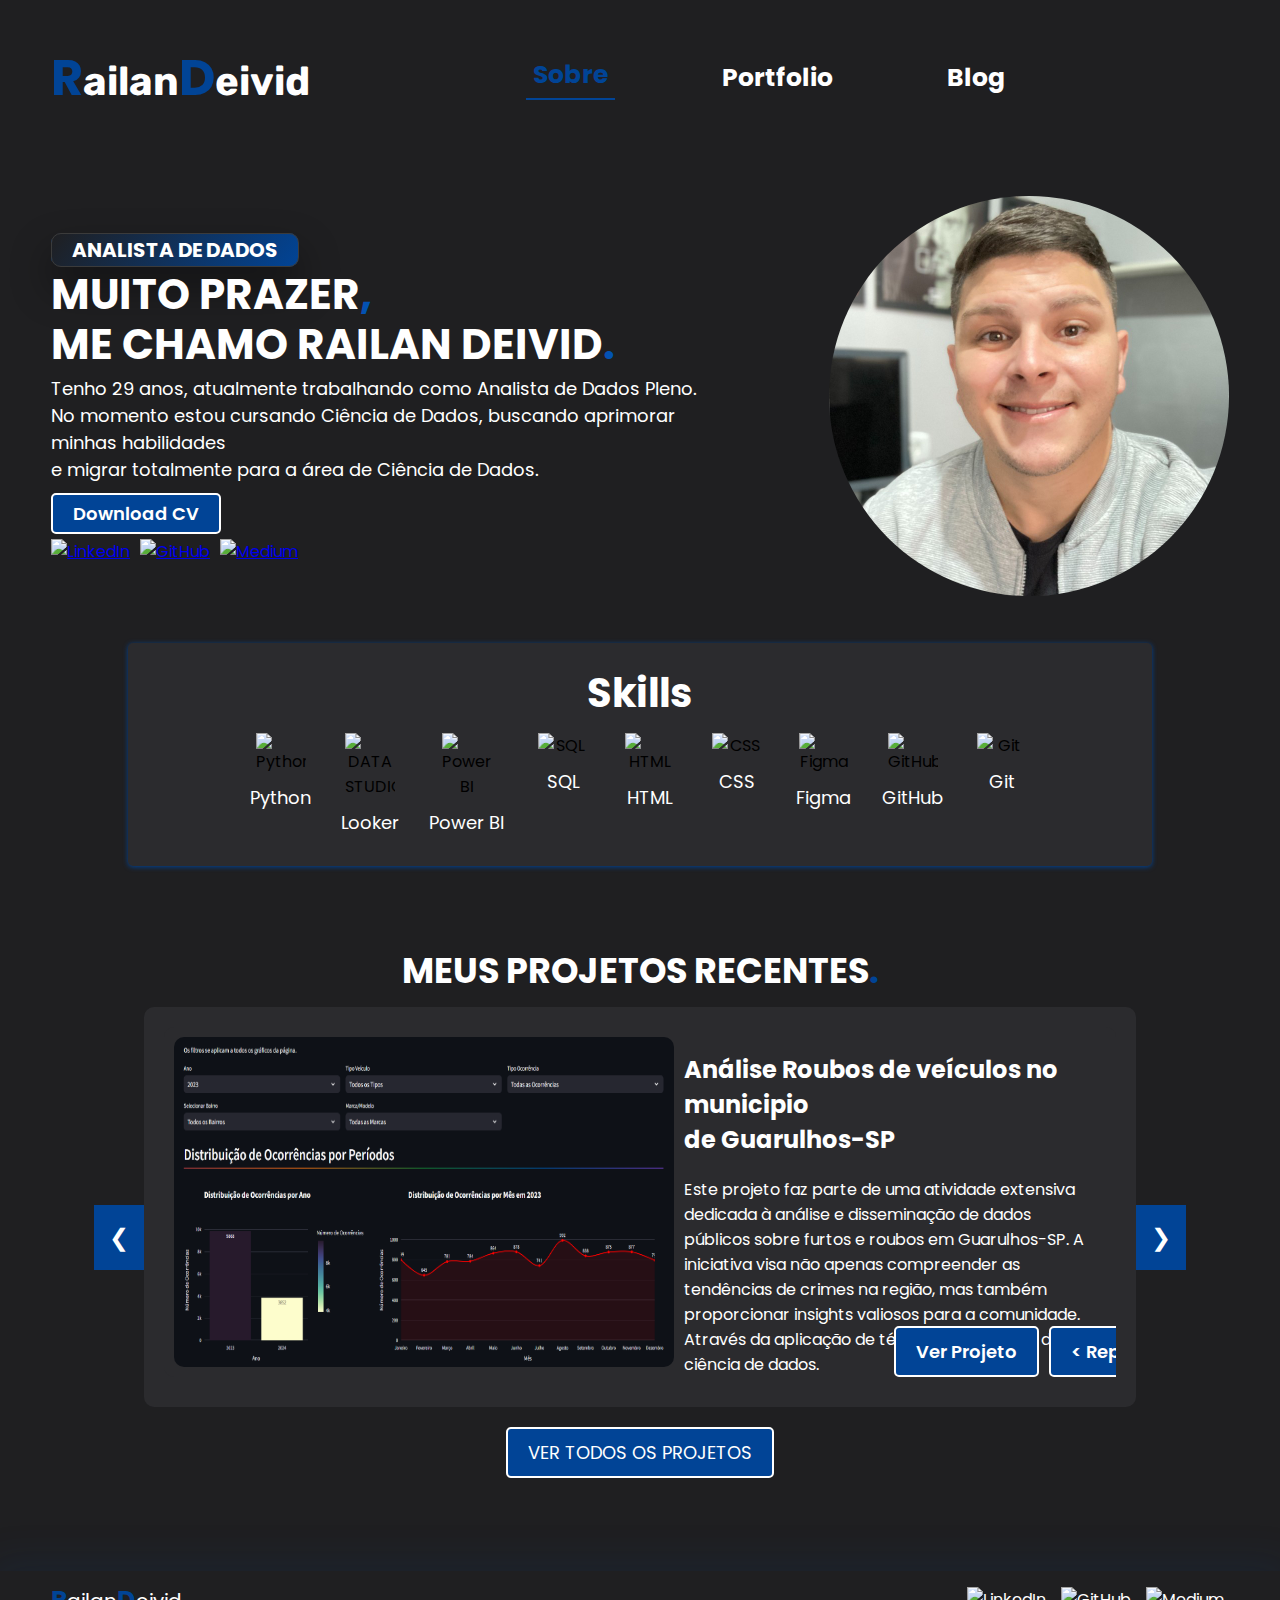
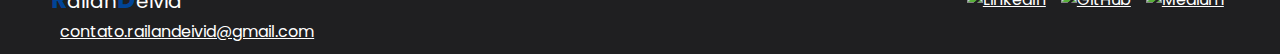
==== index.html @ 3b2e552e "Ajustes pag portfolio" ====
<!DOCTYPE html>
<html lang="pt-br">
<head>
    <meta charset="UTF-8">
    <meta name="viewport" content="width=device-width, initial-scale=1.0">
    <!-- GOOGLE FONTS -->
    <link rel="preconnect" href="https://fonts.googleapis.com">
    <link rel="preconnect" href="https://fonts.gstatic.com" crossorigin>
    <link href="https://fonts.googleapis.com/css2?family=Poppins:ital,wght@0,100;0,200;0,300;0,400;0,500;0,600;0,700;0,800;0,900;1,100;1,200;1,300;1,400;1,500;1,600;1,700;1,800;1,900&display=swap" rel="stylesheet">
    <link rel="preconnect" href="https://fonts.googleapis.com">
    <link rel="preconnect" href="https://fonts.gstatic.com" crossorigin>
    <link href="https://fonts.googleapis.com/css2?family=Poppins:ital,wght@0,100;0,200;0,300;0,400;0,500;0,600;0,700;0,800;0,900;1,100;1,200;1,300;1,400;1,500;1,600;1,700;1,800;1,900&family=Rubik:ital,wght@0,300..900;1,300..900&display=swap" rel="stylesheet">
    <!-- GOOGLE FONTS -->
    <title>Portfolio Railan deivid</title>
    <link rel="stylesheet" href="./css/style.css">
    <script src="js/menu.js" defer></script>
</head>
<body>  
    <header>
        <div class="interface">
            <!-- <div class="logo">
                <a href="#">
                    <img src="img/me.jpeg" alt="Logo me">
                </a>
            </div>logo -->
            <a href="#" class="logo" onclick="location.reload(); return false;"><span>R</span>ailan<span>D</span>eivid</a>
            <nav class="menu-desktop">
                <ul>
                    <li><a href="#" class="active">Sobre</a></li>
                    <li><a href="pages/portfolio.html">Portfolio</a></li>
                    <li><a href="#">Blog</a></li>
                </ul>
            </nav>
            <!-- <div class="btn-contato">
                <a href="#portfolio">
                    <button>Contato</button>
                </a>
            </div>btn-contato -->
            <div class="btn-abri-menu" id="btn-menu">
                <img src="https://img.icons8.com/?size=100&id=36389&format=png&color=014496" alt="">
            </div>
            <div class="menu-mobile" id="menu-mobile">
                <div class="btn-fechar">
                    <img src="https://img.icons8.com/?size=30&id=95771&format=png&color=014496" alt="">
                </div>
                <nav>
                    <ul>
                        <li><a href="#" class="active">Sobre</a></li>
                        <li><a href="pages/portfolio.html">Portfolio</a></li>
                        <li><a href="#">Blog</a></li>
                    </ul>
                </nav>
            </div><!-- menu-mobile -->
            <div class="overlay-menu" id="overlay-menu"></div>
        </div><!-- interface -->
    </header>
    <main>
        <section class="topo-do-site">
            <div class="interface">
                <div class="flex">
                    <div class="txt-topo-site">
                        <span class="cargo">Analista de dados</span>
                        <h1>MUITO PRAZER<span>,</span></h1>
                        <h1>ME CHAMO RAILAN DEIVID<span>.</span></h1>
                        <p>Tenho 29 anos, atualmente trabalhando como Analista de Dados Pleno.<br>
                            <!--  <a href="https://www.alifenino.com.br">Alife Nino</a> -->
                        No momento estou cursando Ciência de Dados, buscando aprimorar minhas habilidades <br>e migrar totalmente para a área de Ciência de Dados.</p>
                        <div class="btn">
                            <a href="docs/Railan Deivid - Curriculo.pdf" target="_blank" >
                                <button>
                                    Download CV 
                                </button>
                            </a>
                            <!-- <a href="mailto:contato.railandeivid@gmail.com" target="_blank">
                                <button>Contate.me agora</button>
                            </a> -->
                        </div><!-- btn -->
                        <div class="social-logos">
                            <a href="https://www.linkedin.com/in/railandeivid/" target="_blank">
                                <img src="https://img.icons8.com/?size=100&id=98960&format=png&color=ffffff" alt="LinkedIn">
                            </a>
                            <a href="https://github.com/RailanDeivid" target="_blank">
                                <img src="https://img.icons8.com/?size=100&id=62856&format=png&color=ffffff" alt="GitHub">
                            </a>
                            <a class="medium" href="https://medium.com/@railandeivid" target="_blank">
                                <img src="https://img.icons8.com/?size=100&id=kXpTR7n8QCEP&format=png&color=ffffff" alt="Medium">
                            </a>
                        </div><!-- social-logos -->
                    </div><!-- txt-topo-site -->
                    <div class="img-topo-site">
                        <img src="img/me.jpeg" alt="img.me">
                    </div><!--img-topo-site-->
                </div><!-- flex -->
            </div><!-- interface -->
        </section><!-- topo-do-site -->
        <section class="skills">
            <div class="interface">
                <h2>Skills</h2>
                <div class="txt-skills">
                        <div class="skill">
                            <img src="https://img.icons8.com/?size=100&id=13441&format=png&color=000000" alt="Python">
                            <p>Python</p>
                        </div>
                        <div class="skill">
                            <img src="https://img.icons8.com/?size=100&id=SruJhzn0nnLl&format=png&color=ffffff" alt="DATA STUDIO">
                            <p>Looker</p>
                        </div>
                        <div class="skill">
                            <img src="https://img.icons8.com/?size=100&id=Ny0t2MYrJ70p&format=png&color=000000" alt="Power BI">
                            <p>Power BI</p>
                        </div>
                        <div class="skill">
                            <img src="https://img.icons8.com/?size=100&id=QSjnrUKYMnxO&format=png&color=000000" alt="SQL">
                            <p>SQL</p>
                        </div>
                        <div class="skill">
                            <img src="https://img.icons8.com/?size=100&id=20909&format=png&color=000000" alt="HTML">
                            <p>HTML</p>
                        </div>
                        <div class="skill">
                            <img src="https://img.icons8.com/?size=100&id=21278&format=png&color=000000" alt="CSS">
                            <p>CSS</p>
                        </div>
                        <div class="skill">
                            <img src="https://img.icons8.com/?size=100&id=zfHRZ6i1Wg0U&format=png&color=000000" alt="Figma">
                            <p>Figma</p>
                        </div>
                        <div class="skill">
                            <img src="https://img.icons8.com/?size=100&id=CexFs1lac6J7&format=png&color=000000" alt="GitHub">
                            <p>GitHub</p>
                        </div>
                        <div class="skill">
                            <img src="https://img.icons8.com/?size=100&id=20906&format=png&color=000000" alt="Git">
                            <p>Git</p>
                        </div>
                    </div><!-- txt-skills -->
                </div><!-- skills-block -->
            </div><!-- interface -->
        </section><!-- skills -->
    <br>
    <!-- <section class="formulario" id="portfolio">
        <div class="interface">
            <h2 class="titulo">Contate-me<span>.</span></h2>
            <form action="config/enviar_email.php" method="post">
                <input type="text" name="nome" id="nome" placeholder="Seu nome completo:" required>
                <input type="text" name="email" id="email" placeholder="Seu e-mail:" required>
                <input type="text" name="celular" id="celular" placeholder="Seu celular:" required>
                <textarea name="mensagem" id="mensagem" placeholder="Sua mensagem" required></textarea>
                <div class="btn-enviar"><input type="submit" value="ENVIAR"></div>
            </form>
        </div>
    </section> -->
    <section class="portfolio-preview">
        <h2>MEUS PROJETOS RECENTES<span>.</span></h2>
        <div class="container-maior">
            <button class="nav-button left-nav" onclick="navigate(-1)">&#10094;</button>
            
            <div class="portfolio-container-wrapper">
                <div class="portfolio-container">
                    <div class="projetos">
                        <img src="img/img-projetos/projeto-roubos-carros.png" alt="Imagem do Projeto" class="projetos-imagem">
                        <div class="projetos-detalhes">
                            <p class="titulo"> Análise Roubos de veículos no municipio 
                                <br> de Guarulhos-SP
                            </p>
                            <p class="descicao">Este projeto faz parte de uma atividade extensiva dedicada à análise e disseminação de dados públicos sobre furtos e roubos em Guarulhos-SP. A iniciativa visa não apenas compreender as tendências de crimes na região, mas também proporcionar insights valiosos para a comunidade. Através da aplicação de técnicas avançadas de ciência de dados.
                            </p>
                            <div class="tech-logos">
                                <img src="img/img-logos/python.png" alt="Python">
                                <img src="img/img-logos/Streamlit.png" alt="Streamlit">
                            </div>
                            <div class="btn">
                                <a href="https://roubos-e-furtos-em-guarulhos.streamlit.app/" target="_blank" >
                                    <button>Ver Projeto</button>
                                </a>
                                <a href="https://github.com/RailanDeivid/Analise_roubos_e_furtos_veiculos_SP" target="_blank">
                                    <button>&lt; Repositório /&gt;</button>
                                </a>
                            </div><!-- btn -->
                        </div>
                    </div>
                    <!-- Adicionar outro -->
                    <div class="projetos">
                        <img src="img/img-projetos/MercadoLivre_Scraper_and_CarPricePredictor.png" alt="Imagem do Projeto" class="projetos-imagem">
                        <div class="projetos-detalhes">
                            <p class="titulo"> Scraping anuncios de veículos <br> do MercadoLivre e previsão de preço de vendas.
                    
                            </p>
                            <p class="descicao">Projeto de web scraping de anúncios de veículos no Mercado Livre e a previsão de valores de venda utilizando um modelo de machine learning. As etapas incluem a coleta de dados, transformação e limpeza dos dados, análise exploratória, modelagem e por fim, o deploy do modelo usando Streamlit.
                            <br><br>
                            </p>
                            <!-- <h3>Etapas do projeto:</h3>
                            <ul>
                                <li>Scrape dos dados</li>
                                <li>Tratamento e armazenamento em um banco de dados</li>
                                <li>EDA</li>
                                <li>Modelagem</li>
                                <li>Deploy Streamlit</li>
                            </ul> -->
                            <div class="tech-logos">
                                <img src="img/img-logos/python.png" alt="Python" >
                                <img src="img/img-logos/Streamlit.png" alt="Streamlit">
                                <img src="img/img-logos/sqlite.png" alt="sqlite" class="sqlite">
                            </div>
                            <div class="btn">
                                <a href="https://carprice-predicto.streamlit.app/" target="_blank" >
                                    <button>Ver Projeto</button>
                                </a>
                                <a href="https://github.com/RailanDeivid/MercadoLivre_Scraper_and_CarPricePredictor" target="_blank">
                                    <button>&lt; Repositório /&gt;</button>
                                </a>
                            </div><!-- btn -->
                        </div>
                    </div>
                </div> 
            </div>
    
            <button class="nav-button right-nav" onclick="navigate(1)">&#10095;</button>
        </div>
        <div class="btn-ver-todos">
            <a href="pages/portfolio.html">
                <button>VER TODOS OS PROJETOS</button>
            </a>
        </div>
    </section>

    <br>
    <br>
    </main>
    <footer>
        <div class="interface">
            <div class="line-footer">
                <div class="flex">
                    <div class="logo-footer">
                        <a href="#" class="logo-footer"><span>R</span>ailan<span>D</span>eivid</a>
                    </div>
                    <div class="social-logos">
                        <a href="https://www.linkedin.com/in/railandeivid/" target="_blank">
                            <img src="https://img.icons8.com/?size=100&id=98960&format=png&color=ffffff" alt="LinkedIn">
                        </a>
                        <a href="https://github.com/RailanDeivid" target="_blank">
                            <img src="https://img.icons8.com/?size=100&id=62856&format=png&color=ffffff" alt="GitHub">
                        </a>
                        <a class="medium" href="https://medium.com/@railandeivid" target="_blank">
                            <img src="https://img.icons8.com/?size=35&id=kXpTR7n8QCEP&format=png&color=ffffff" alt="Medium">
                        </a>
                    </div><!-- social-logos -->
            </div>

            <div class="line-footer">
                <p>
                    <img src="https://img.icons8.com/?size=30&id=86875&format=png&color=ffffff" alt="" >
                    <a href="mailto:contato.railandeivid@gmail.com" >contato.railandeivid@gmail.com</a>
                </p>
            </div><!-- line-footer -->
        </div><!-- interface -->
    </footer>
</body>
</html>
---- css/style.css ----
/* ESTILO GERAL */
*{
    margin: 0;
    padding: 0;
    box-sizing: border-box;
    font-family: "Poppins", sans-serif;

}

body{
    background-color:  #1f1f21;
    height: 100vh;  
   
}
 

.flex{
    display: flex;
    
}

/* ESTILO DO LOGO */

/* .logo img {
    width: 60px; 
    border-radius: 50%; 
    max-width: 400px;

} */

.interface .logo{
    color: #ffffff;
    font-size: 40px;
    font-weight: bold;
    text-decoration: none;
    font-family: "Rubik", sans-serif;
    transition: .3s;
}


.interface .logo span{
    color: #014496;
    font-size: 50px;
    font-weight: bold;
    transition: .3s;

}



/* ESTILO DO CABEÇALHO */

header{
    padding: 40px 4%;

}

header > .interface{
    display: flex;
    align-items: center;
    justify-content: space-between;
}

/* Estilo para o menu de navegação */
header .menu-desktop {
    display: flex;
    justify-content: center; 

}
header .menu-desktop a.active{
    color: #014496; /* Cor do texto quando o link está ativo */
    font-size: 25px; /* Tamanho da fonte */
    border-bottom: 2px solid #014496; /* Adiciona um traço abaixo do link ativo */
    padding-bottom: 4px; /* Espaço entre o texto e o traço */
    text-decoration: none; /* Remove o sublinhado padrão dos links */

}

header .menu-desktop > ul {
    list-style: none; 
    padding: 0;
    margin: 0;
    display: flex; 
}

header .menu-desktop > ul > li {
    margin: 0 50px; 
    position: relative; 
}

/* Estilo para links de navegação */
header .menu-desktop a {
    color: #ffffff;
    display: flex;
    align-items: center;
    justify-content: center;
    padding: 0 7px;
    text-decoration: none;
    position: relative;
    height: 100%;
    font-weight: bold;
    transition: .3s;
    font-size: 25px;
}

/* Estilo para links de navegação ao passar o mouse */
header .menu-desktop > ul > li:hover > a {
    color: #014496;
    text-decoration: none;
    transform: scale(1.2);
    font-size: 25px;
    
}

/* Estilo para a linha de destaque dos links de navegação ao passar o mouse */
header .menu-desktop > ul > li:hover > a::before {
    content: '';
    display: block;
    height: 2px;
    background: #0352b3;
    position: absolute;
    left: 0;
    bottom: 0;
    width: 100%;
    visibility: visible;
    scale: 1 1;
    font-size: 25px;
    
}

/* ESTILO MENU MOBILE */

.menu-mobile{
    background-color: #1f1f21;
    height: 100vh;
    position: fixed;
    top: 0;
    right: 0;
    z-index: 99999999;
    width: 0%;
    overflow: hidden;
    transition: .5s;
    
}

.menu-mobile.abrir-menu{
    width: 60%;
    
}

.menu-mobile.abrir-menu  ~ .overlay-menu{
    display: block;
    
}

.menu-mobile nav ul{
    text-align: right;
    list-style-type: none;
    
}

.menu-mobile nav li a{
    color: #014496;
    font-size: 30px;
    font-weight: 300;
    padding: 20px 10%;
    text-decoration: none;
    display: block;
    transition: .3s;
    
}

.menu-mobile nav li a:hover{
    color: #014496;
    text-decoration: none;
    transform: scale(1.1);
}

.menu-mobile .btn-fechar img{
    margin: 20px;
}

.btn-abri-menu img{
    width: 0%;
}

.overlay-menu{
    background-color: #000000df;
    width: 100%;
    height: 100%;
    position: fixed;
    top: 0;
    left: 0;
    z-index: 88888;
    display: none;
}



/* ESTILO DO BOTÃO DE CONTATO */

/* header .btn-contato button{
    padding: 10px 40px;
    font-size: 18px;
    font-weight: 700px;
    background-color: #014496;
    color: #ffffff;
    border: 0;
    border-radius: 5px;
    cursor: pointer;
    transition: .3s;
}


header .btn-contato button:hover{
    box-shadow: 0px 0px 8px #014496;
    transform: scale(1.1);
}

section.formulario{
    padding: 70px 4%;

}

section.formulario h2 {
    color: #ffffff;
    font-size: 30px;
    justify-content: center; 
    display: flex;
}

section.formulario span{
    color: #014496;
}

form{
    max-width: 500px;
    margin: 0 auto;
    display: flex;
    justify-content: center;
    flex-direction: column;
    gap: 10px;
}

form input, form textarea{
    width: 100%;
    background-color: #242424;
    border: 0;
    outline: 0;
    padding: 20px 15px;
    border-radius: 15px;
    color: #ffffff;
    font-size: 18px;
}

form textarea{
    resize: none;
    max-height: 400px;
}

form .btn-enviar{
    margin-top: 20px;
    text-align: center;
}

form .btn-enviar input{
    width: 120px;
    background-color: #014496;
    color: #ffffff;
    font-weight: 700;
    cursor: pointer;
    transition: .2s;
}

form .btn-enviar input:hover{
    box-shadow: 0px 0px 8px #014496;
    transform: scale(1.1);
} */


/* ESTILO TOPO SITE */

section.topo-do-site{
    padding: 40px 4%;
}

section.topo-do-site .flex{
    align-items: center;
    justify-content: center;
    gap: 90px;
}

.topo-do-site .txt-topo-site .cargo{
    padding: 2px 20px;
    background: linear-gradient(130.08deg, #1f1f21 0%, #014496 100%);
    box-shadow: 0px 20px 40px #00000070;
    border: 1px solid #3b3b3b;
    border-radius: 10px;
    color: #ffffff;
    font-weight: bold;
    text-transform: uppercase;
    font-size: 20px;
}

.topo-do-site h1{
    color: #ffffff;
    font-size: 42px;
    line-height: 40px;
    margin: 10px 0;
}

.topo-do-site .txt-topo-site h1 span{
    color: #0352b3;
    
}

.topo-do-site .txt-topo-site p{
    color: #ffffff;
    margin: 10px 0;
    font-size: 18px;
}
.topo-do-site .img-topo-site img {
    position: relative;
    animation: flutuar-img 2s ease-in-out infinite alternate;
    border-radius: 50%; /* Deixa a imagem circular */
    max-width: 400px;
    height: auto;
}

@keyframes flutuar-img{
    0%{
        top: 0;
    }
    100%{
        top: 30px;
    }
}

section .btn button{
    display: inline-block;
    padding: 5px 20px;
    font-size: 18px;
    font-weight: 600;
    background-color: #014496;
    color: #ffffff;
    border: 2px solid #ffffff;
    border-radius: 5px;
    cursor: pointer;
    transition: .3s;


}

section .btn {
    display: flex;
    gap: 15px; 
}

/* section.topo-do-site .txt-topo-site .btn img{
    align-items: center;
    padding: 0 2px;
} */


/* section.topo-do-site .txt-topo-site .btn button:hover{
    box-shadow: 0px 0px 8px #014496;
    transform: scale(1.1);
} */


section button:hover{
    transform: translateY(-5px);
    color: #ffffff;
    background-color: #014496;
    border: 2px solid #ffffff;

}

.topo-do-site .txt-topo-site p a{
    color: #0352b3;
    font-weight: bold;
    text-decoration: none;
    font-size: 18px;
}


.social-logos {
    margin-top: 20px;
    display: flex;
    gap: 10px; 
    justify-content: left; 

}

section.topo-do-site .txt-topo-site .social-logos img {
    width: 50px; 
    height: auto;
    cursor: pointer;

}

.social-logos img:hover{
    transform: scale(1.3);
    transition: .5s;
}



/* ESTILO SKILLS */

.skills h2 {
    display: flex;
    justify-content: center;
    color: #ffffff;
    font-size: 40px;
    margin-bottom: 5px; 
}

section.skills .txt-skills {
    display: flex;
    justify-content: center; 
    width: 100%; 
    max-width: 800px; 
    gap: 10px;
}

section.skills .txt-skills .skill {
    display: flex;
    flex-direction: column;
    align-items: center; 
    border-radius: 5px;
    padding: 5px;
    width: 150px; 
    text-align: center;
}

section.skills .txt-skills .skill img {
    width: 50px; 
    height: auto;
    margin-bottom: 5px; 
    background-color: transparent;
}



section.skills .txt-skills .skill img:hover{
    transform: scale(1.3);
    transition: .3s;
}

section.skills {
    align-items: center;
    display: flex;
    flex-wrap: wrap;
    justify-content: center; 
    background-color: #2b2b2e; 
    border-radius: 5px;
    padding: 20px;
    width: 80%; 
    max-width: 1300px;
    box-shadow: 0 1px 5px #014496; 
    margin: 0 auto; 
}

section.skills .txt-skills .skill p {
    font-size: 18px; 
    color: #ffffff; 
    margin: 5px; 
    padding: 0; 
    white-space: nowrap; 
}

section.skills .txt-skills .skill:hover p {
    color: #0352b3; 
    transition: .3s;
}

/* ESTILO PAGINA PORTFOLIO */

section.portfolio h2 {
    color: #ffffff;
    font-size: 50px;
    margin: 50px;
    justify-content: center; 
    display: flex;
}

section.portfolio span{
    color: #014496;
}

section.portfolio .titulo {
    color: #ffffff;
    font-size: 30px;
    margin: 1px;
    padding: 10px;
    justify-content: left; 
    font-weight: bold;
}

section.portfolio .descicao {
    margin: 5px 0;
    padding: 10px;
    color: #ffffff;
    font-size: 20px;
}


section.portfolio .portfolio-container {
    display: flex;
    flex-wrap: wrap;
    justify-content: center;
    
}

section.portfolio .projetos {
    background-color: #2b2b2e;
    display: flex;
    margin-bottom: 10px;
    padding: 10px ;
    max-width: 1300px;
}

section.portfolio .projetos-imagem {
    max-width: 500px; 
}

section.portfolio .projetos {
    background-color: #2b2b2e;
    display: flex;
    margin-bottom: 10px;
    padding: 10px;
    max-width: 1300px;
    position: relative;
    margin: 20px; 
}
section.portfolio .tech-logos {
    display: flex;
    position: absolute; 
    top: 20px; 
    right: 10px; 
    align-items: center;
    padding: 0;
}


section.portfolio .btn {
    display: flex;
    justify-content: center;
    gap: 30px;
}

/* Ajustes projeto 02 */

section.portfolio .tech-logos img {
    height: 50px;
    margin-right: 10px;

}
section.portfolio .projetos-imagem-02 {
    width: 500px;
    height: 520px;
}

section.portfolio .projetos .projetos-detalhes h3 {
    color: #ffffff;
    padding: 10px;
    font-size: 25px;
    margin-bottom: 5px; 
}

/* section.portfolio .projetos .projetos-detalhes ul {
     color: #ffffff;
    font-size: 25px;
    margin-top: 0; 
    margin-left: 50px;
    margin-bottom: 70px;
} */

/* section.portfolio .descicao-02 {
    margin: 5px 0;
    padding: 10px;
    color: #ffffff;
    font-size: 20px;
    margin-bottom: 175px;
} */
section.portfolio .btn {
    display: flex;
    justify-content: center;
    gap: 30px;
    margin-top: 0px;
}


/* ESTILO PAGINA SOBRE - PORTFOLIO PREVIEW */

section.portfolio-preview h2 {
    color: #ffffff;
    font-size: 35px;
    margin: 10px;
    justify-content: center; 
    display: flex;
}

section.portfolio-preview span{
    color: #014496;
}


section.portfolio-preview {
    display: flex;
    flex-direction: column;
    align-items: center; /* Alinha horizontalmente ao centro */
    justify-content: center; /* Alinha verticalmente ao centro */
    height: 70vh; /* Altura total da viewport para centralizar verticalmente */
    padding: 20px; /* Adiciona algum espaçamento ao redor do conteúdo */
    box-sizing: border-box; /* Inclui o padding na largura total */

}

section.portfolio-preview .container-maior {
    display: flex;
    align-items: center;
    justify-content: center;
    width: 80%; /* Ajuste a largura conforme necessário */
    max-width: 1200px; /* Limite máximo para a largura */
    position: relative;
    padding: 20px; /* Espaço interno da caixa maior */
    background-color: #2b2b2e; /* Cor de fundo para a caixa maior */
    border-radius: 10px; /* Bordas arredondadas para a caixa maior (opcional) */
}

section.portfolio-preview .portfolio-container-wrapper {
    overflow: hidden; /* Esconde os projetos que estão fora da visualização */
    width: 100%; /* Ajusta a largura para ocupar todo o espaço disponível */
    position: relative;
}

section.portfolio-preview .nav-button {
    background-color: #014496;
    color: white;
    border: none;
    padding: 15px;
    cursor: pointer;
    position: absolute;
    top: 50%;
    transform: translateY(1,1);
    z-index: 1;
    font-size: 24px;
    transition: .2s;

}

section.portfolio-preview .left-nav {
    left: -50px; 
    top: 22vh; 
}

section.portfolio-preview .right-nav {
    right: -50px;
    top: 22vh; 
}

section.portfolio-preview .nav-button:hover {
    background-color: #013369;
}


section.portfolio-preview .projetos {
    background-color: #2b2b2e;
    display: flex;
    margin-bottom: 10px;
    padding: 10px;
    max-width: 100%;
    border-radius: 10px; /* Bordas arredondadas para os projetos */
    position: relative;
    height: 350px;
}

section.portfolio-preview .projetos-imagem {
    max-width: 500px; /* Ajusta a largura máxima da imagem */
    width: 100%; /* Faz a imagem ocupar a largura disponível do container */
    height: auto; /* Mantém a proporção da imagem */
    border-radius: 10px; /* Bordas arredondadas para a imagem */
}

section.portfolio-preview .projetos-detalhes {
    display: flex;
    flex-direction: column;
    justify-content: space-between; /* Espaça os elementos verticalmente */
    padding: 10px;
    flex: 1; /* Faz o container de detalhes ocupar o restante do espaço */
}

section.portfolio-preview .titulo {
    color: #ffffff;
    font-size: 24px;
    margin: 0;
    padding: 5px 0;
    font-weight: bold;
}

section.portfolio-preview .descicao {
    margin: 10px 0;
    padding: 5px 0;
    color: #ffffff;
    font-size: 16px;
}

section.portfolio-preview .tech-logos {
    display: flex;
    flex-wrap: wrap; /* Permite que os logos se movam para a linha seguinte, se necessário */
    gap: 10px; /* Espaço entre os logos */
    margin-top: 10px;
}

section.portfolio-preview .tech-logos img {
    height: 40px; /* Ajusta a altura dos logos */
    width: auto; /* Mantém a proporção dos logos */
    margin-right: 10px;
}

section.portfolio-preview .btn {
    display: flex;
    justify-content: center; /* Centraliza horizontalmente */
    gap: 10px; /* Espaço entre os botões */
    position: absolute; /* Faz com que o bloco de botões fique posicionado em relação ao container pai */
    bottom: 0; /* Fixa o bloco de botões ao final do container */
    width: 80%; /* Faz com que o bloco de botões ocupe toda a largura do container */
    margin: 0; /* Remove qualquer margem extra */

}



section.portfolio-preview .btn button {
    background-color: #014496;
    color: white;
    border: none;
    padding: 10px 20px;
    cursor: pointer;
    border-radius: 5px; 
    border: 2px solid #ffffff;
    
}


section.portfolio-preview .btn button:hover {
    background-color: #013369;

}


/* Estilo do botão "Ver Todos os Projetos" */
.portfolio-preview .btn-ver-todos {
    margin-top: 20px; /* Espaço acima do botão */
    text-align: center; /* Centraliza o botão horizontalmente */

}

.portfolio-preview .btn-ver-todos button {
    background-color: #014496; /* Cor de fundo do botão */
    color: white; /* Cor do texto do botão */
    border: none;
    padding: 10px 20px; /* Espaço interno do botão */
    cursor: pointer;
    border-radius: 5px; /* Bordas arredondadas do botão */
    font-size: 18px; /* Tamanho do texto do botão */
    transition: 0.3s; /* Transição suave para a cor de fundo */
    transform: translateY(1,1);
    border: 2px solid #ffffff;
    
}

.portfolio-preview .btn-ver-todos button:hover {
    background-color: #013369; /* Cor de fundo do botão ao passar o mouse */
    border: 2px solid #ffffff;
}



/* ESTILO RODAPÉ */

.interface .logo-footer{
    color: #ffffff;
    font-size: 20px;
    text-decoration: none;
}


.interface .logo-footer span{
    color: #014496;
    font-size: 25px;
    font-weight: bold;

}

.social-logos {
    margin-top: 5px;
}

.social-logos img {
    width: 35px;
    height: auto;
    cursor: pointer;
}

footer{
    padding: 10px 4%;
    box-shadow: 0 0 40px 10px #0144961d;
}

footer .flex{
    justify-content: space-between;
}


.line-footer a {
    margin-top: 0;
    font-size: 16px;
    color: #ffffff;
}

.line-footer  img {
    vertical-align: middle;
    margin-right: 5px;
}



/* Estilos gerais para dispositivos maiores (desktop) */
@media screen and (max-width: 1020px) {

    body.no-overflow{
        overflow: hidden;
    }

    /* Header */
    header .interface {
        flex-direction: column;
        align-items: center;
    }

    header .menu-desktop {
        flex-direction: column;
        text-align: center;
        z-index: 99999999;
        width: 0%;
        overflow: hidden;
        display: none;
    }

    header .menu-desktop a {
        font-size: 20px;
    }

    header .btn-contato button {
        padding: 10px 20px;
        font-size: 16px;
        margin: 20px;
        display: none;
    }

    /* MENU MOBILE */

    .btn-abri-menu {
        top: 60px; /* Distância do topo da tela */
        right: 10px; /* Distância da borda direita da tela */
    }
    
    .btn-abri-menu img {
        width: 40px; /* Tamanho do ícone */
        height: 40px;
    }

    /* Topo do Site */
    section.topo-do-site .flex {
        flex-direction: column-reverse;
        gap: 50px;
    }

    .topo-do-site h1 {
        font-size: 32px;
    }

    .topo-do-site .txt-topo-site .cargo{
        font-size: 18px;

    }

    .topo-do-site .img-topo-site img {
        max-width: 300px;
        margin: 10px;

    }

    /* Skills */
    section.skills .txt-skills {
        flex-wrap: wrap;
    }

    section.skills .txt-skills .skill {
        width: 80px;
        margin: 0 auto 5px auto;
    }

    section.skills .txt-skills .skill p {
        font-size: 14px;
    }

    /* Portfolio */
    section.portfolio .portfolio-container {
        flex-direction: column;
        align-items: center;
    }

    section.portfolio .projetos {
        flex-direction: column;
        align-items: center;
        max-width: 90%;
    }

    section.portfolio .projetos-imagem {
        max-width: 100%;
    }

    section.portfolio h2 {
        color: #ffffff;
        font-size: 30px;
        margin: 40px;
        justify-content: center; 
        display: flex;
    }
    
    section.portfolio span{
        color: #014496;
    }

    section.portfolio .btn{
        display: flex;
        justify-content: center;
        gap: 5px;
    }

    section.portfolio .btn button {
        font-size: 16px; 
    }
    

    section.portfolio .tech-logos {
        position: absolute; 
        opacity: 50%;

    }

    /* FORMULARIO */

    form{
        max-width: 400px;
        margin: 0 auto;
        display: flex;
        justify-content: center;
        flex-direction: column;
        gap: 10px;
    }
    
    form .btn-enviar input{
        width: 100px;
        background-color: #014496;
        color: #ffffff;
        font-weight: 700;
    }

    /* RODAPÉ */

    .interface .logo-footer{
        color: #ffffff;
        font-size: 15px;
        text-decoration: none;
    }
    
    
    .interface .logo-footer span{
        color: #014496;
        font-size: 18px;
        font-weight: bold;
    
    }
    
    .social-logos {
        margin-top: 5px;
    }
    
    .social-logos img {
        width: 20px;
        height: auto;
        cursor: pointer;
    }
    

    .line-footer a {
        margin-top: 0;
        font-size: 10px;
        color: #ffffff;
    }
    
    .line-footer  img {
        vertical-align: middle;
        margin-right: 2px;
        width: 20px;
    }
    
    /* PORTFOLIO PREVIEW */
    section.portfolio-preview{
        display: none;
    }

}
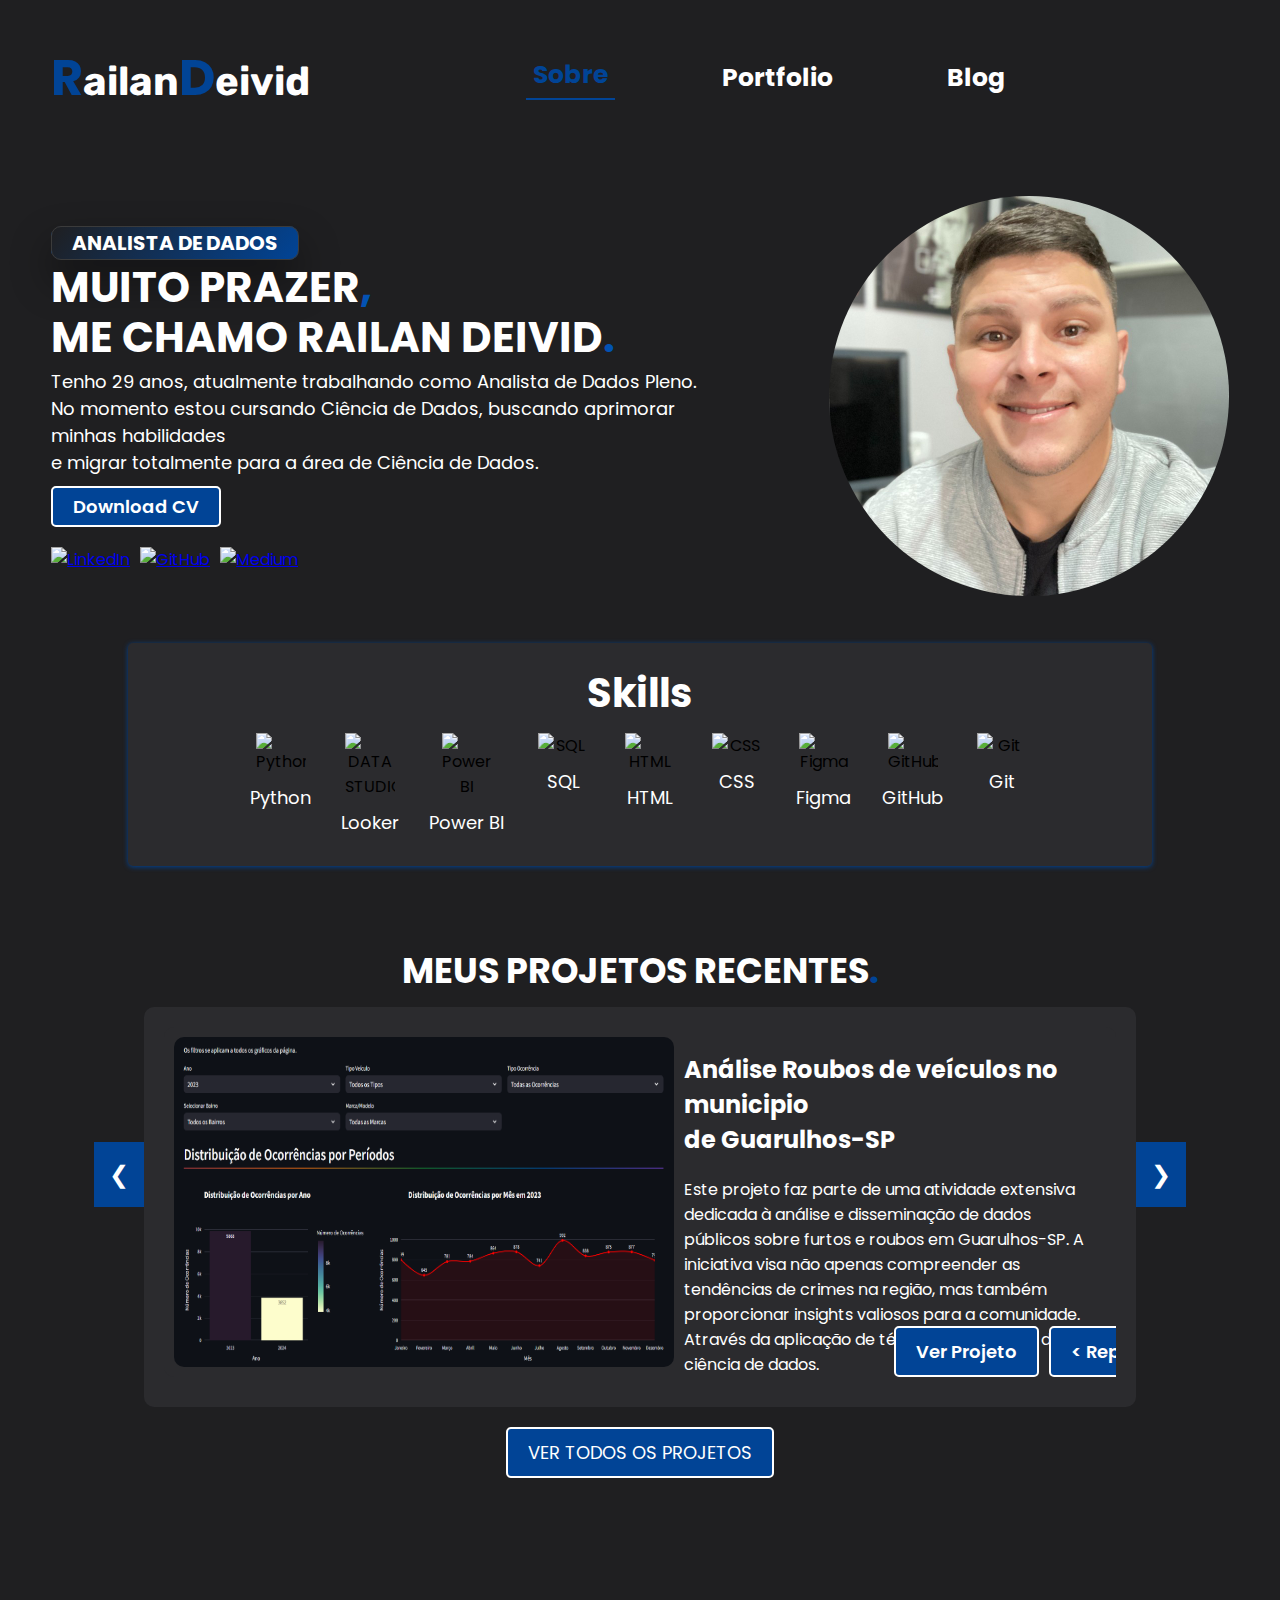
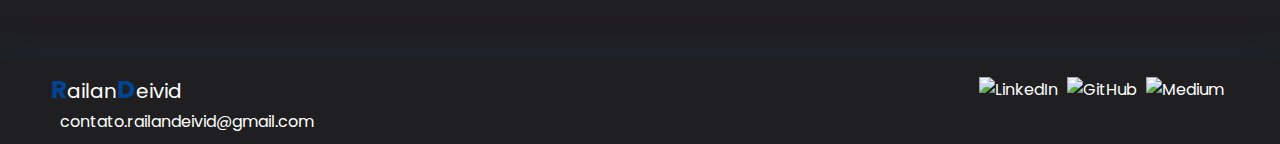
==== commit 01dd1339: "update" ====
--- a/index.html
+++ b/index.html
@@ -11,7 +11,7 @@
     <link rel="preconnect" href="https://fonts.gstatic.com" crossorigin>
     <link href="https://fonts.googleapis.com/css2?family=Poppins:ital,wght@0,100;0,200;0,300;0,400;0,500;0,600;0,700;0,800;0,900;1,100;1,200;1,300;1,400;1,500;1,600;1,700;1,800;1,900&family=Rubik:ital,wght@0,300..900;1,300..900&display=swap" rel="stylesheet">
     <!-- GOOGLE FONTS -->
-    <title>Portfolio Railan deivid</title>
+    <title>Portfolio Railan Deivid</title>
     <link rel="stylesheet" href="./css/style.css">
     <script src="js/menu.js" defer></script>
 </head>
@@ -28,7 +28,7 @@
                 <ul>
                     <li><a href="#" class="active">Sobre</a></li>
                     <li><a href="pages/portfolio.html">Portfolio</a></li>
-                    <li><a href="#">Blog</a></li>
+                    <li><a href="pages/blog.html">Blog</a></li>
                 </ul>
             </nav>
             <!-- <div class="btn-contato">
@@ -47,10 +47,10 @@
                     <ul>
                         <li><a href="#" class="active">Sobre</a></li>
                         <li><a href="pages/portfolio.html">Portfolio</a></li>
-                        <li><a href="#">Blog</a></li>
+                        <li><a href="pages/blog.html">Blog</a></li>
                     </ul>
                 </nav>
-            </div><!-- menu-mobile -->
+            </div>
             <div class="overlay-menu" id="overlay-menu"></div>
         </div><!-- interface -->
     </header>
@@ -183,7 +183,7 @@
                     <div class="projetos">
                         <img src="img/img-projetos/MercadoLivre_Scraper_and_CarPricePredictor.png" alt="Imagem do Projeto" class="projetos-imagem">
                         <div class="projetos-detalhes">
-                            <p class="titulo"> Scraping anuncios de veículos <br> do MercadoLivre e previsão de preço de vendas.
+                            <p class="titulo"> Scraping anúncios de veículos <br> do MercadoLivre e previsão de preço de vendas.
                     
                             </p>
                             <p class="descicao">Projeto de web scraping de anúncios de veículos no Mercado Livre e a previsão de valores de venda utilizando um modelo de machine learning. As etapas incluem a coleta de dados, transformação e limpeza dos dados, análise exploratória, modelagem e por fim, o deploy do modelo usando Streamlit.
--- a/css/style.css
+++ b/css/style.css
@@ -376,7 +376,7 @@
 
 }
 
-.topo-do-site .txt-topo-site p a{
+section.topo-do-site .txt-topo-site p a{
     color: #0352b3;
     font-weight: bold;
     text-decoration: none;
@@ -384,7 +384,7 @@
 }
 
 
-.social-logos {
+section.topo-do-site .social-logos {
     margin-top: 20px;
     display: flex;
     gap: 10px; 
@@ -401,7 +401,7 @@
 
 .social-logos img:hover{
     transform: scale(1.3);
-    transition: .5s;
+    transition: .5s; transition: .5s;
 }
 
 
@@ -477,6 +477,8 @@
 
 /* ESTILO PAGINA PORTFOLIO */
 
+
+
 section.portfolio h2 {
     color: #ffffff;
     font-size: 50px;
@@ -590,6 +592,9 @@
     gap: 30px;
     margin-top: 0px;
 }
+
+
+
 
 
 /* ESTILO PAGINA SOBRE - PORTFOLIO PREVIEW */
@@ -653,12 +658,12 @@
 
 section.portfolio-preview .left-nav {
     left: -50px; 
-    top: 22vh; 
+    top: 15vh; 
 }
 
 section.portfolio-preview .right-nav {
     right: -50px;
-    top: 22vh; 
+    top: 15vh; 
 }
 
 section.portfolio-preview .nav-button:hover {
@@ -709,8 +714,8 @@
 
 section.portfolio-preview .tech-logos {
     display: flex;
-    flex-wrap: wrap; /* Permite que os logos se movam para a linha seguinte, se necessário */
-    gap: 10px; /* Espaço entre os logos */
+    flex-wrap: wrap; 
+    gap: 10px; 
     margin-top: 10px;
 }
 
@@ -807,6 +812,7 @@
 
 footer{
     padding: 10px 4%;
+    margin-top: 10vh;
     box-shadow: 0 0 40px 10px #0144961d;
 }
 
@@ -819,11 +825,66 @@
     margin-top: 0;
     font-size: 16px;
     color: #ffffff;
+    text-decoration: none;
 }
 
 .line-footer  img {
     vertical-align: middle;
     margin-right: 5px;
+
+}
+
+/* ESTILO PAGINA BLOG */
+section.posts h2 {
+    color: #ffffff;
+    font-size: 50px;
+    margin: 50px;
+    justify-content: center; 
+    display: flex;
+}
+section.posts span{
+    color: #014496;
+}
+section .container {
+    background-color: #2b2b2e;
+    padding: 80px;
+    max-width: 1300px;
+    width: 1300px; 
+    height: 500px; 
+    margin: auto; 
+    display: flex;
+    justify-content: center;
+    border-radius: 10px;
+    margin-bottom: 50px;
+}
+section .post {
+    width: 60%; /* Ajuste o tamanho conforme necessário */
+    display: flex;
+    flex-direction: column;
+    align-items: flex-start;
+    margin-right: 20px;
+    
+}
+section .post h1{
+    color: #ffffff;
+}
+section .image {
+    width: 50%; 
+}
+
+section .image img {
+    max-width: 100%;
+    border-radius: 50px 10px;
+    margin: 20px;
+    margin-bottom: 10px;
+
+}
+
+
+section .descrição {
+    margin-top: 20px;
+    color: #ffffff;
+    margin-bottom: 20px;
 }
 
 
@@ -834,44 +895,34 @@
     body.no-overflow{
         overflow: hidden;
     }
-
     /* Header */
     header .interface {
         flex-direction: column;
         align-items: center;
     }
-
     header .menu-desktop {
         flex-direction: column;
-        text-align: center;
+        align-items: center;
         z-index: 99999999;
-        width: 0%;
-        overflow: hidden;
-        display: none;
-    }
-
+        width: 100%;
+        display: flex;
+    }
     header .menu-desktop a {
-        font-size: 20px;
-    }
-
-    header .btn-contato button {
-        padding: 10px 20px;
-        font-size: 16px;
-        margin: 20px;
-        display: none;
-    }
-
-    /* MENU MOBILE */
-
-    .btn-abri-menu {
-        top: 60px; /* Distância do topo da tela */
-        right: 10px; /* Distância da borda direita da tela */
-    }
-    
-    .btn-abri-menu img {
-        width: 40px; /* Tamanho do ícone */
-        height: 40px;
-    }
+        font-size: 15px;
+    }
+    header .menu-desktop a.active{
+        color: #014496; /* Cor do texto quando o link está ativo */
+        font-size: 15px; /* Tamanho da fonte */
+        border-bottom: 2px solid #014496; /* Adiciona um traço abaixo do link ativo */
+        padding-bottom: 4px; /* Espaço entre o texto e o traço */
+        text-decoration: none; /* Remove o sublinhado padrão dos links */
+    
+    }
+    header .menu-desktop > ul > li {
+        margin: 0 25px; 
+        position: relative; 
+    }
+
 
     /* Topo do Site */
     section.topo-do-site .flex {
@@ -880,21 +931,45 @@
     }
 
     .topo-do-site h1 {
-        font-size: 32px;
+        font-size: 30px;
+        margin: 10px;
     }
 
     .topo-do-site .txt-topo-site .cargo{
         font-size: 18px;
-
+        margin: 10px;
+    }
+    .topo-do-site .txt-topo-site p{
+        font-size: 15px;
+        margin: 10px;
     }
 
     .topo-do-site .img-topo-site img {
         max-width: 300px;
         margin: 10px;
 
-    }
+    } 
+    section .btn button{
+        font-size: 10px;
+        margin: 10px;
+    }
+    section.topo-do-site .social-logos {
+        margin-top: 2px;
+        margin: 10px;
+    }
+    
+    section.topo-do-site .txt-topo-site .social-logos img {
+        width: 30px; 
+    }
+
+
 
     /* Skills */
+    section.skills {
+        margin-top: 30px;
+
+    }
+
     section.skills .txt-skills {
         flex-wrap: wrap;
     }
@@ -908,7 +983,7 @@
         font-size: 14px;
     }
 
-    /* Portfolio */
+    /* ESTILO PORTFOLIO */
     section.portfolio .portfolio-container {
         flex-direction: column;
         align-items: center;
@@ -923,11 +998,14 @@
     section.portfolio .projetos-imagem {
         max-width: 100%;
     }
+    section.portfolio .projetos-imagem-02 {
+        max-width: 100%;
+    }
 
     section.portfolio h2 {
         color: #ffffff;
         font-size: 30px;
-        margin: 40px;
+        margin: 15px;
         justify-content: center; 
         display: flex;
     }
@@ -953,24 +1031,14 @@
 
     }
 
-    /* FORMULARIO */
-
-    form{
-        max-width: 400px;
-        margin: 0 auto;
-        display: flex;
-        justify-content: center;
-        flex-direction: column;
-        gap: 10px;
-    }
-    
-    form .btn-enviar input{
-        width: 100px;
-        background-color: #014496;
-        color: #ffffff;
-        font-weight: 700;
-    }
-
+    section.portfolio .tech-logos img {
+        height: 40px; /* Ajusta a altura dos logos */
+        width: auto; /* Mantém a proporção dos logos */
+        margin-right: 10px;
+        display: none;
+    }
+    
+    
     /* RODAPÉ */
 
     .interface .logo-footer{
@@ -1014,5 +1082,60 @@
     section.portfolio-preview{
         display: none;
     }
-
-}+    
+
+    /* ESTILO PAGINA BLOG */
+
+    section .container {
+        padding: 5px;
+        width: 100%; 
+        max-width: 1300px;
+        width: auto; 
+        height: auto; 
+        margin: auto;
+        display: flex;
+        margin-bottom: 50px;
+        align-items: center; /* Centraliza o conteúdo horizontalmente */
+        border-radius: 10px;
+        background-color: #2b2b2e;
+        flex-direction: column-reverse;
+    }
+    
+    section .post {
+        width: 80%; /* Ajuste a largura conforme necessário */
+        margin-top: 20px;
+    }
+    
+    section .image {
+        width: 100%; 
+        text-align: center; 
+        margin-bottom: 20px; 
+
+    }
+    
+    section .image img {
+        max-width: 300px;
+        border-radius: 5px;
+    }
+    
+    section .descrição {
+        margin-top: 10px;
+        color: #ffffff;
+    }
+    
+    section.posts h2 {
+        color: #ffffff;
+        font-size: 30px;
+        margin: 15px;
+        justify-content: center; 
+        display: flex;
+    }
+
+    section.posts .post h1 {
+        font-size: 25px;
+        margin: 20px auto;
+    }
+
+
+}
+
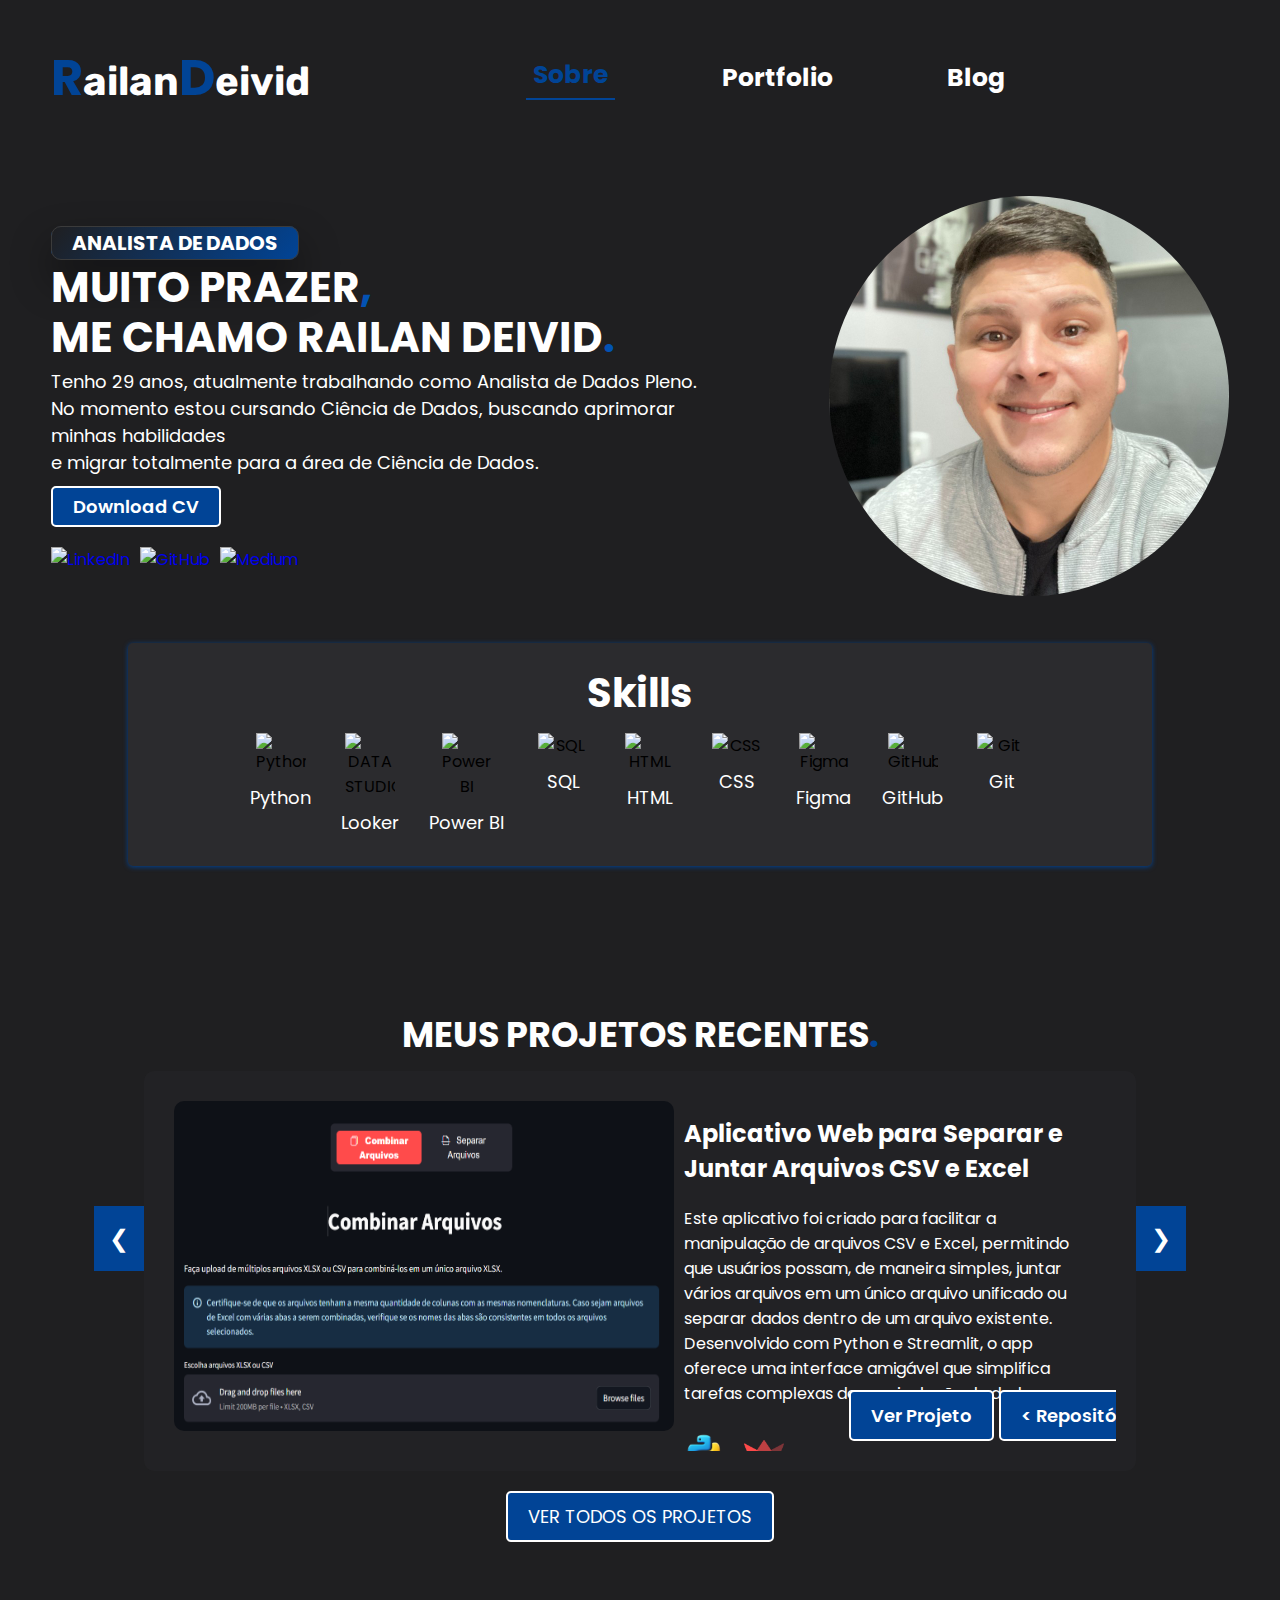
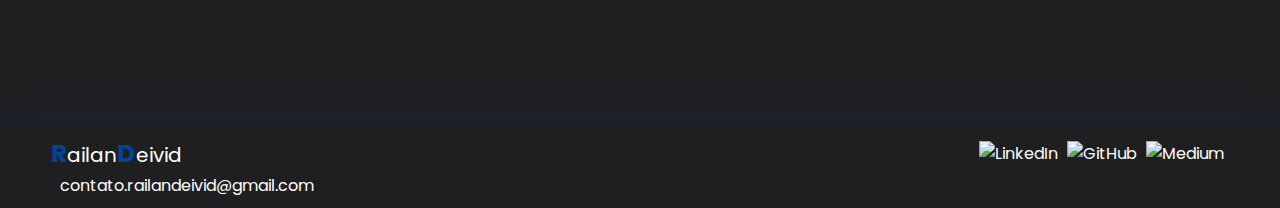
==== commit fce8d4f2: "Adição de novos projetos, perfumaria logos redes sociais" ====
--- a/index.html
+++ b/index.html
@@ -78,12 +78,16 @@
                         <div class="social-logos">
                             <a href="https://www.linkedin.com/in/railandeivid/" target="_blank">
                                 <img src="https://img.icons8.com/?size=100&id=98960&format=png&color=ffffff" alt="LinkedIn">
+                                <span class="social-name">LinkedIn</span>
                             </a>
                             <a href="https://github.com/RailanDeivid" target="_blank">
                                 <img src="https://img.icons8.com/?size=100&id=62856&format=png&color=ffffff" alt="GitHub">
+                                <span class="social-name">GitHub</span>
+                                <span><i class="fab fa-facebook-f"></i></span>
                             </a>
                             <a class="medium" href="https://medium.com/@railandeivid" target="_blank">
                                 <img src="https://img.icons8.com/?size=100&id=kXpTR7n8QCEP&format=png&color=ffffff" alt="Medium">
+                                <span class="social-name">Medium</span>
                             </a>
                         </div><!-- social-logos -->
                     </div><!-- txt-topo-site -->
@@ -154,9 +158,46 @@
         <h2>MEUS PROJETOS RECENTES<span>.</span></h2>
         <div class="container-maior">
             <button class="nav-button left-nav" onclick="navigate(-1)">&#10094;</button>
-            
             <div class="portfolio-container-wrapper">
                 <div class="portfolio-container">
+                    <div class="projetos">
+                        <img src="img/img-projetos/mergeandsplitadata.png" alt="Imagem do Projeto" class="projetos-imagem">
+                        <div class="projetos-detalhes">
+                            <p class="titulo">Aplicativo Web para Separar e Juntar Arquivos CSV e Excel</p>
+                            <p class="descicao">Este aplicativo foi criado para facilitar a manipulação de arquivos CSV e Excel, permitindo que usuários possam, de maneira simples, juntar vários arquivos em um único arquivo unificado ou separar dados dentro de um arquivo existente. Desenvolvido com Python e Streamlit, o app oferece uma interface amigável que simplifica tarefas complexas de manipulação de dados.
+                            <div class="tech-logos">
+                                <img src="img/img-logos/python.png" alt="Python">
+                                <img src="img/img-logos/Streamlit.png" alt="Streamlit">
+                            </div>
+                            <div class="btn">
+                                <a href="https://data-merge-and-split-app.streamlit.app/" target="_blank" >
+                                    <button>Ver Projeto</button>
+                                </a>
+                                <a href="https://github.com/RailanDeivid/Data_Merge_And_Split_App.git" target="_blank">
+                                    <button>&lt; Repositório /&gt;</button>
+                                </a>
+                            </div><!-- btn -->
+                        </div>
+                    </div>
+                    <div class="projetos">
+                        <img src="img/img-projetos/envio de email.png" alt="Imagem do Projeto" class="projetos-imagem">
+                        <div class="projetos-detalhes">
+                            <p class="titulo"> Aplicativos Web para envio de e-mail em massa</p>
+                            <p class="descicao">Este aplicativo foi criado para resolver o problema de envio de e-mails em massa de forma eficiente e automatizada. Desenvolvido com Python e Streamlit, o app oferece uma interface amigável que permite aos usuários enviar e-mails personalizados para uma lista de destinatários com apenas alguns cliques.
+                            <div class="tech-logos">
+                                <img src="img/img-logos/python.png" alt="Python">
+                                <img src="img/img-logos/Streamlit.png" alt="Streamlit">
+                            </div>
+                            <div class="btn">
+                                <a href="https://email-sending.streamlit.app/" target="_blank" >
+                                    <button>Ver Projeto</button>
+                                </a>
+                                <a href="https://github.com/RailanDeivid/email_sending_app.git" target="_blank">
+                                    <button>&lt; Repositório /&gt;</button>
+                                </a>
+                            </div><!-- btn -->
+                        </div>
+                    </div>
                     <div class="projetos">
                         <img src="img/img-projetos/projeto-roubos-carros.png" alt="Imagem do Projeto" class="projetos-imagem">
                         <div class="projetos-detalhes">
@@ -179,13 +220,10 @@
                             </div><!-- btn -->
                         </div>
                     </div>
-                    <!-- Adicionar outro -->
                     <div class="projetos">
                         <img src="img/img-projetos/MercadoLivre_Scraper_and_CarPricePredictor.png" alt="Imagem do Projeto" class="projetos-imagem">
                         <div class="projetos-detalhes">
-                            <p class="titulo"> Scraping anúncios de veículos <br> do MercadoLivre e previsão de preço de vendas.
-                    
-                            </p>
+                            <p class="titulo"> Scraping anúncios de veículos <br> do MercadoLivre e previsão de preço de vendas.</p>
                             <p class="descicao">Projeto de web scraping de anúncios de veículos no Mercado Livre e a previsão de valores de venda utilizando um modelo de machine learning. As etapas incluem a coleta de dados, transformação e limpeza dos dados, análise exploratória, modelagem e por fim, o deploy do modelo usando Streamlit.
                             <br><br>
                             </p>
@@ -211,6 +249,7 @@
                                 </a>
                             </div><!-- btn -->
                         </div>
+
                     </div>
                 </div> 
             </div>
--- a/css/style.css
+++ b/css/style.css
@@ -10,9 +10,8 @@
 body{
     background-color:  #1f1f21;
     height: 100vh;  
-   
-}
- 
+}
+
 
 .flex{
     display: flex;
@@ -389,20 +388,43 @@
     display: flex;
     gap: 10px; 
     justify-content: left; 
-
 }
 
 section.topo-do-site .txt-topo-site .social-logos img {
     width: 50px; 
     height: auto;
     cursor: pointer;
-
-}
-
-.social-logos img:hover{
+}
+
+section.topo-do-site .social-logos img:hover {
     transform: scale(1.3);
-    transition: .5s; transition: .5s;
-}
+    transition: .5s;
+}
+
+section.topo-do-site .social-logos a {
+    position: relative;
+    text-decoration: none;
+}
+
+section.topo-do-site .social-logos .social-name {
+    display: none;
+    position: absolute;
+    top: 100%;
+    left: 50%;
+    transform: translateX(-50%);
+    transition: .5s;
+    color: #fff;
+    padding: 3px 5px;
+    border-radius: 3px;
+    white-space: nowrap;
+    margin-top: 1%;
+    font-size: 10px; 
+}
+
+section.topo-do-site .social-logos a:hover .social-name {
+    display: block;
+}
+
 
 
 
@@ -460,6 +482,7 @@
     max-width: 1300px;
     box-shadow: 0 1px 5px #014496; 
     margin: 0 auto; 
+    margin-bottom: 5%;
 }
 
 section.skills .txt-skills .skill p {
@@ -516,19 +539,7 @@
 }
 
 section.portfolio .projetos {
-    background-color: #2b2b2e;
-    display: flex;
-    margin-bottom: 10px;
-    padding: 10px ;
-    max-width: 1300px;
-}
-
-section.portfolio .projetos-imagem {
-    max-width: 500px; 
-}
-
-section.portfolio .projetos {
-    background-color: #2b2b2e;
+    background-color: #2b2b2e4d;
     display: flex;
     margin-bottom: 10px;
     padding: 10px;
@@ -536,6 +547,10 @@
     position: relative;
     margin: 20px; 
 }
+section.portfolio .projetos-imagem {
+    max-width: 500px; 
+}
+
 section.portfolio .tech-logos {
     display: flex;
     position: absolute; 
@@ -586,14 +601,16 @@
     font-size: 20px;
     margin-bottom: 175px;
 } */
+
+
+
 section.portfolio .btn {
     display: flex;
     justify-content: center;
     gap: 30px;
     margin-top: 0px;
-}
-
-
+    
+}
 
 
 
@@ -631,7 +648,7 @@
     max-width: 1200px; /* Limite máximo para a largura */
     position: relative;
     padding: 20px; /* Espaço interno da caixa maior */
-    background-color: #2b2b2e; /* Cor de fundo para a caixa maior */
+    background-color: #2b2b2e4d; /* Cor de fundo para a caixa maior */
     border-radius: 10px; /* Bordas arredondadas para a caixa maior (opcional) */
 }
 
@@ -672,7 +689,6 @@
 
 
 section.portfolio-preview .projetos {
-    background-color: #2b2b2e;
     display: flex;
     margin-bottom: 10px;
     padding: 10px;
@@ -728,10 +744,10 @@
 section.portfolio-preview .btn {
     display: flex;
     justify-content: center; /* Centraliza horizontalmente */
-    gap: 10px; /* Espaço entre os botões */
+    gap: 5px; /* Espaço entre os botões */
     position: absolute; /* Faz com que o bloco de botões fique posicionado em relação ao container pai */
     bottom: 0; /* Fixa o bloco de botões ao final do container */
-    width: 80%; /* Faz com que o bloco de botões ocupe toda a largura do container */
+    width: 70%; /* Faz com que o bloco de botões ocupe toda a largura do container */
     margin: 0; /* Remove qualquer margem extra */
 
 }
@@ -846,7 +862,7 @@
     color: #014496;
 }
 section .container {
-    background-color: #2b2b2e;
+    background-color: #2b2b2e4d;
     padding: 80px;
     max-width: 1300px;
     width: 1300px; 
@@ -890,7 +906,7 @@
 
 
 /* Estilos gerais para dispositivos maiores (desktop) */
-@media screen and (max-width: 1020px) {
+@media screen and (max-width: 1080px) {
 
     body.no-overflow{
         overflow: hidden;
@@ -1097,7 +1113,7 @@
         margin-bottom: 50px;
         align-items: center; /* Centraliza o conteúdo horizontalmente */
         border-radius: 10px;
-        background-color: #2b2b2e;
+        background-color: #2b2b2e4d;
         flex-direction: column-reverse;
     }
     
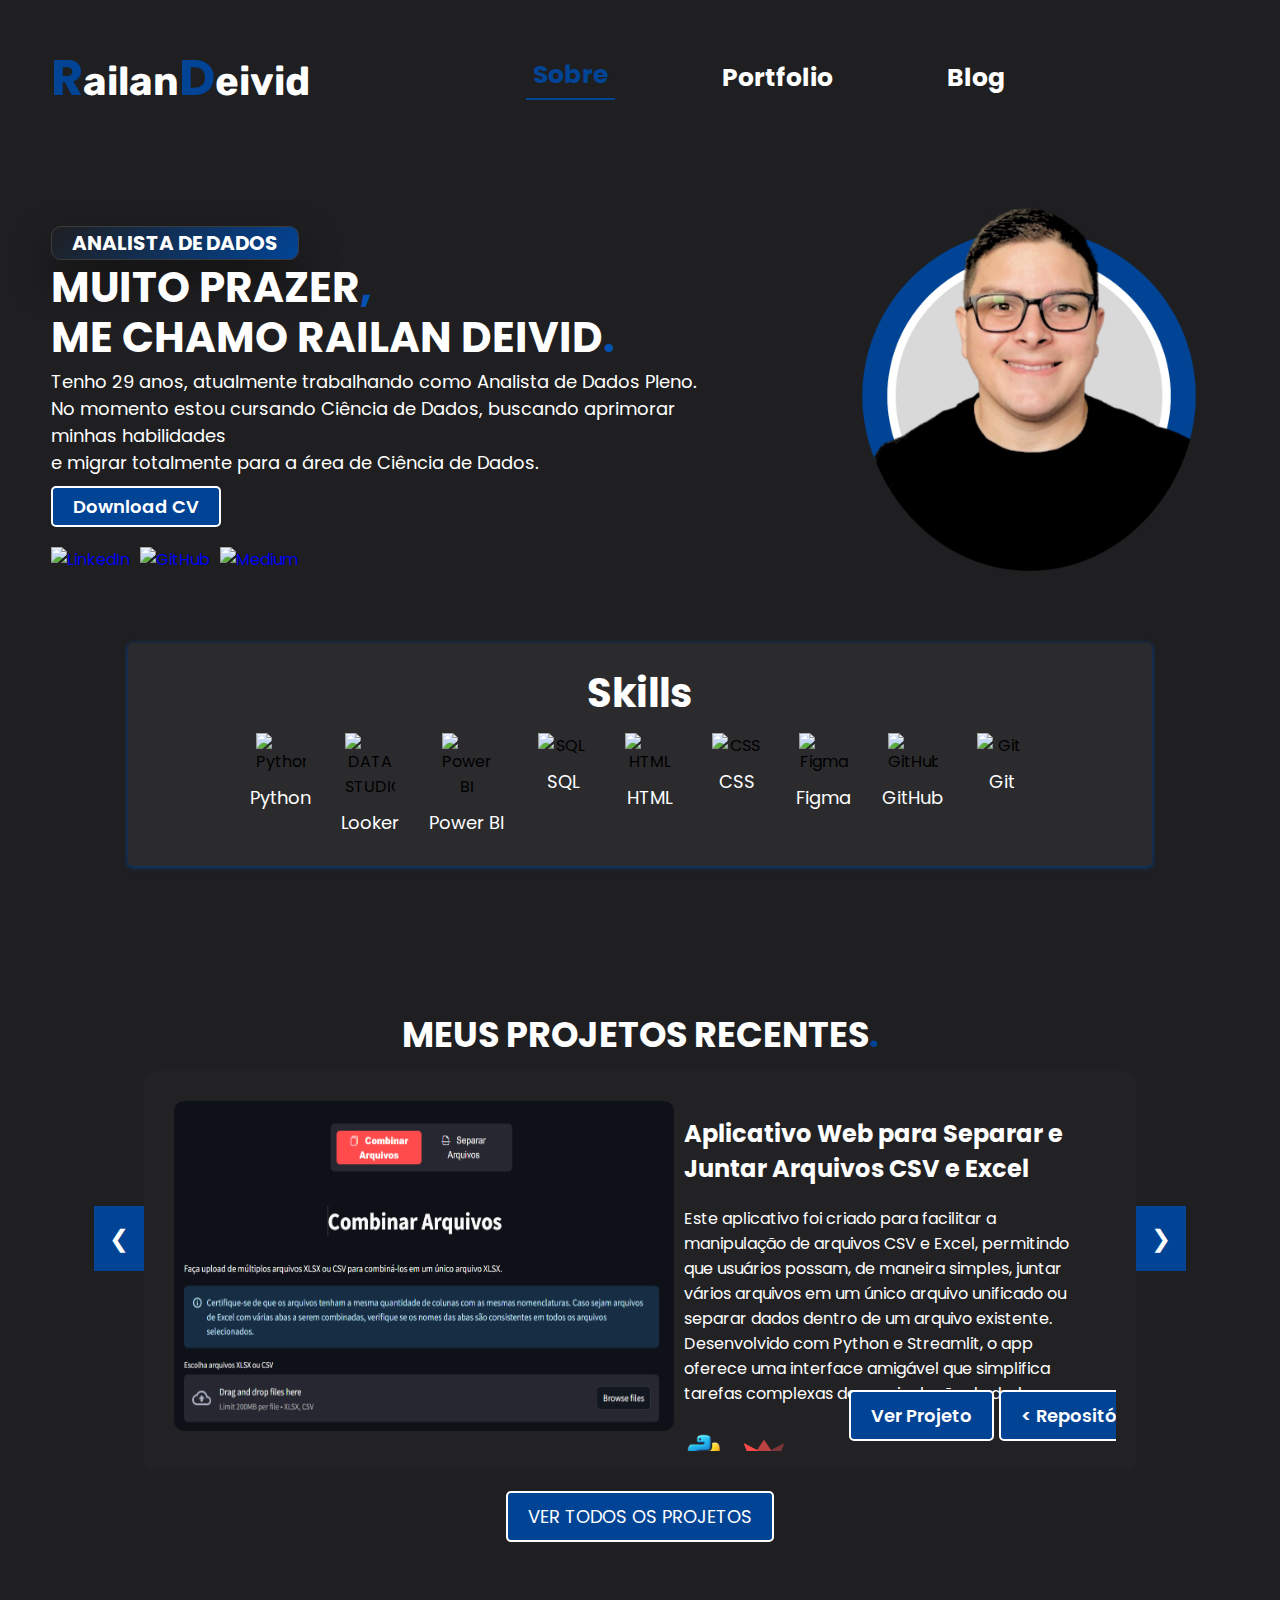
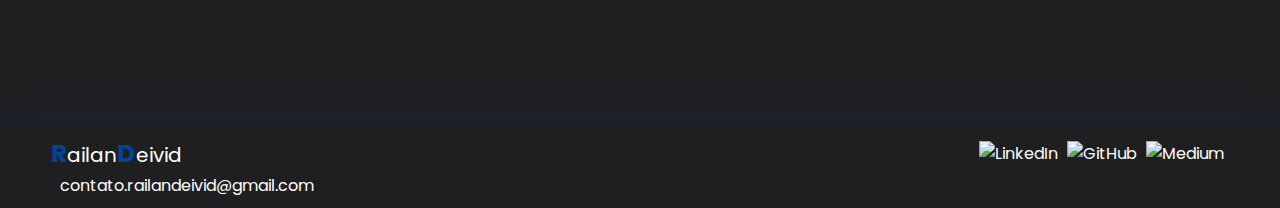
==== commit 66e5f3fe: "update imagem perfil" ====
--- a/index.html
+++ b/index.html
@@ -92,7 +92,7 @@
                         </div><!-- social-logos -->
                     </div><!-- txt-topo-site -->
                     <div class="img-topo-site">
-                        <img src="img/me.jpeg" alt="img.me">
+                        <img src="img/me.png" alt="img.me">
                     </div><!--img-topo-site-->
                 </div><!-- flex -->
             </div><!-- interface -->
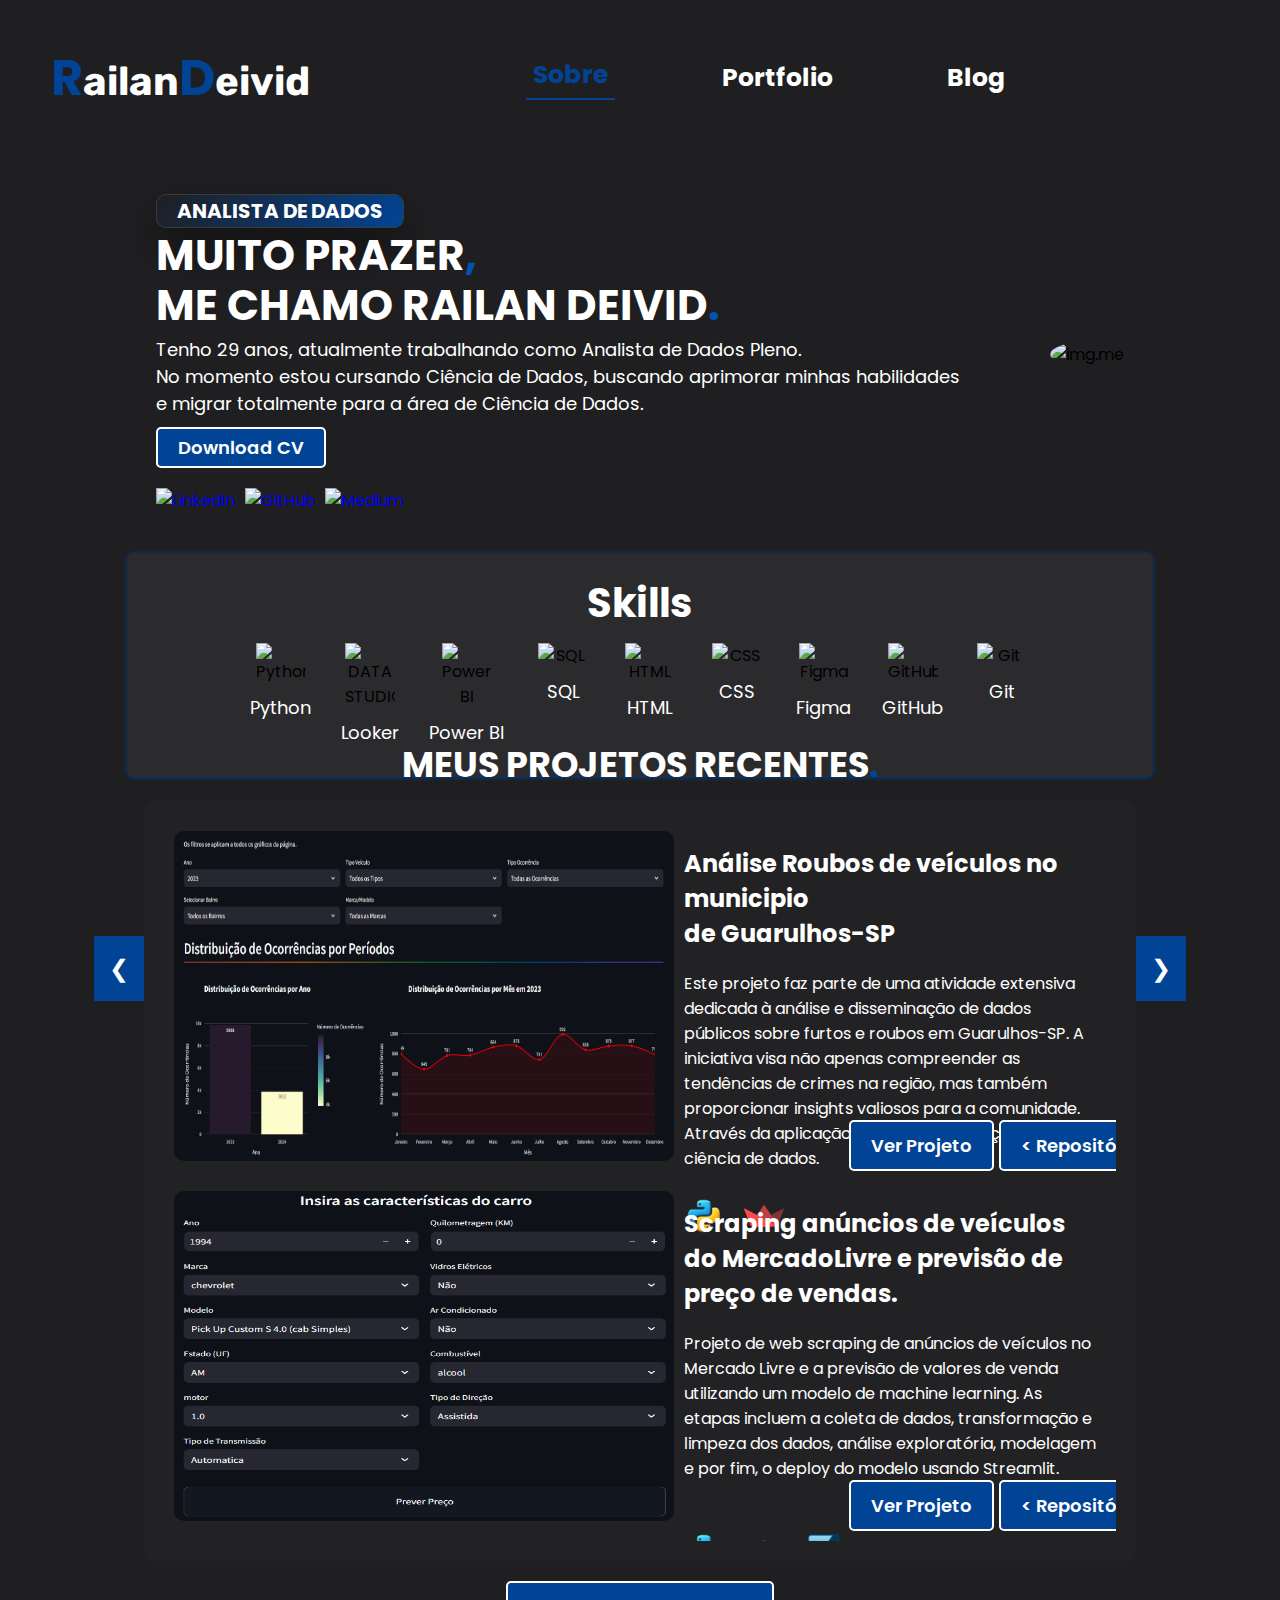
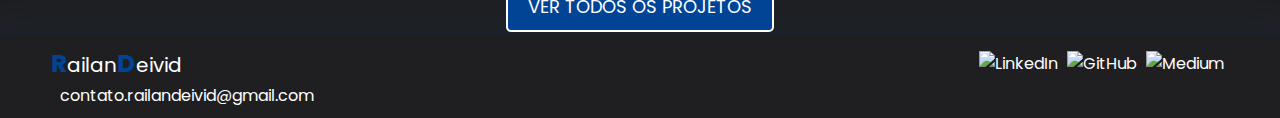
==== commit 96f9fbf1: "update" ====
--- a/index.html
+++ b/index.html
@@ -13,7 +13,10 @@
     <!-- GOOGLE FONTS -->
     <title>Portfolio Railan Deivid</title>
     <link rel="stylesheet" href="./css/style.css">
-    <script src="js/menu.js" defer></script>
+    <script src="js/menu.js" defe
+    
+    
+    ></script>
 </head>
 <body>  
     <header>
@@ -28,7 +31,7 @@
                 <ul>
                     <li><a href="#" class="active">Sobre</a></li>
                     <li><a href="pages/portfolio.html">Portfolio</a></li>
-                    <li><a href="pages/blog.html">Blog</a></li>
+                    <li><a href="#">Blog</a></li>
                 </ul>
             </nav>
             <!-- <div class="btn-contato">
@@ -47,10 +50,10 @@
                     <ul>
                         <li><a href="#" class="active">Sobre</a></li>
                         <li><a href="pages/portfolio.html">Portfolio</a></li>
-                        <li><a href="pages/blog.html">Blog</a></li>
+                        <li><a href="#">Blog</a></li>
                     </ul>
                 </nav>
-            </div>
+            </div><!-- menu-mobile -->
             <div class="overlay-menu" id="overlay-menu"></div>
         </div><!-- interface -->
     </header>
@@ -78,21 +81,17 @@
                         <div class="social-logos">
                             <a href="https://www.linkedin.com/in/railandeivid/" target="_blank">
                                 <img src="https://img.icons8.com/?size=100&id=98960&format=png&color=ffffff" alt="LinkedIn">
-                                <span class="social-name">LinkedIn</span>
                             </a>
                             <a href="https://github.com/RailanDeivid" target="_blank">
                                 <img src="https://img.icons8.com/?size=100&id=62856&format=png&color=ffffff" alt="GitHub">
-                                <span class="social-name">GitHub</span>
-                                <span><i class="fab fa-facebook-f"></i></span>
                             </a>
                             <a class="medium" href="https://medium.com/@railandeivid" target="_blank">
                                 <img src="https://img.icons8.com/?size=100&id=kXpTR7n8QCEP&format=png&color=ffffff" alt="Medium">
-                                <span class="social-name">Medium</span>
                             </a>
                         </div><!-- social-logos -->
                     </div><!-- txt-topo-site -->
                     <div class="img-topo-site">
-                        <img src="img/me.png" alt="img.me">
+                        <img src="img/me.jpeg" alt="img.me">
                     </div><!--img-topo-site-->
                 </div><!-- flex -->
             </div><!-- interface -->
@@ -158,46 +157,9 @@
         <h2>MEUS PROJETOS RECENTES<span>.</span></h2>
         <div class="container-maior">
             <button class="nav-button left-nav" onclick="navigate(-1)">&#10094;</button>
+            
             <div class="portfolio-container-wrapper">
                 <div class="portfolio-container">
-                    <div class="projetos">
-                        <img src="img/img-projetos/mergeandsplitadata.png" alt="Imagem do Projeto" class="projetos-imagem">
-                        <div class="projetos-detalhes">
-                            <p class="titulo">Aplicativo Web para Separar e Juntar Arquivos CSV e Excel</p>
-                            <p class="descicao">Este aplicativo foi criado para facilitar a manipulação de arquivos CSV e Excel, permitindo que usuários possam, de maneira simples, juntar vários arquivos em um único arquivo unificado ou separar dados dentro de um arquivo existente. Desenvolvido com Python e Streamlit, o app oferece uma interface amigável que simplifica tarefas complexas de manipulação de dados.
-                            <div class="tech-logos">
-                                <img src="img/img-logos/python.png" alt="Python">
-                                <img src="img/img-logos/Streamlit.png" alt="Streamlit">
-                            </div>
-                            <div class="btn">
-                                <a href="https://data-merge-and-split-app.streamlit.app/" target="_blank" >
-                                    <button>Ver Projeto</button>
-                                </a>
-                                <a href="https://github.com/RailanDeivid/Data_Merge_And_Split_App.git" target="_blank">
-                                    <button>&lt; Repositório /&gt;</button>
-                                </a>
-                            </div><!-- btn -->
-                        </div>
-                    </div>
-                    <div class="projetos">
-                        <img src="img/img-projetos/envio de email.png" alt="Imagem do Projeto" class="projetos-imagem">
-                        <div class="projetos-detalhes">
-                            <p class="titulo"> Aplicativos Web para envio de e-mail em massa</p>
-                            <p class="descicao">Este aplicativo foi criado para resolver o problema de envio de e-mails em massa de forma eficiente e automatizada. Desenvolvido com Python e Streamlit, o app oferece uma interface amigável que permite aos usuários enviar e-mails personalizados para uma lista de destinatários com apenas alguns cliques.
-                            <div class="tech-logos">
-                                <img src="img/img-logos/python.png" alt="Python">
-                                <img src="img/img-logos/Streamlit.png" alt="Streamlit">
-                            </div>
-                            <div class="btn">
-                                <a href="https://email-sending.streamlit.app/" target="_blank" >
-                                    <button>Ver Projeto</button>
-                                </a>
-                                <a href="https://github.com/RailanDeivid/email_sending_app.git" target="_blank">
-                                    <button>&lt; Repositório /&gt;</button>
-                                </a>
-                            </div><!-- btn -->
-                        </div>
-                    </div>
                     <div class="projetos">
                         <img src="img/img-projetos/projeto-roubos-carros.png" alt="Imagem do Projeto" class="projetos-imagem">
                         <div class="projetos-detalhes">
@@ -220,10 +182,13 @@
                             </div><!-- btn -->
                         </div>
                     </div>
+                    <!-- Adicionar outro -->
                     <div class="projetos">
                         <img src="img/img-projetos/MercadoLivre_Scraper_and_CarPricePredictor.png" alt="Imagem do Projeto" class="projetos-imagem">
                         <div class="projetos-detalhes">
-                            <p class="titulo"> Scraping anúncios de veículos <br> do MercadoLivre e previsão de preço de vendas.</p>
+                            <p class="titulo"> Scraping anúncios de veículos <br> do MercadoLivre e previsão de preço de vendas.
+                    
+                            </p>
                             <p class="descicao">Projeto de web scraping de anúncios de veículos no Mercado Livre e a previsão de valores de venda utilizando um modelo de machine learning. As etapas incluem a coleta de dados, transformação e limpeza dos dados, análise exploratória, modelagem e por fim, o deploy do modelo usando Streamlit.
                             <br><br>
                             </p>
@@ -249,7 +214,6 @@
                                 </a>
                             </div><!-- btn -->
                         </div>
-
                     </div>
                 </div> 
             </div>
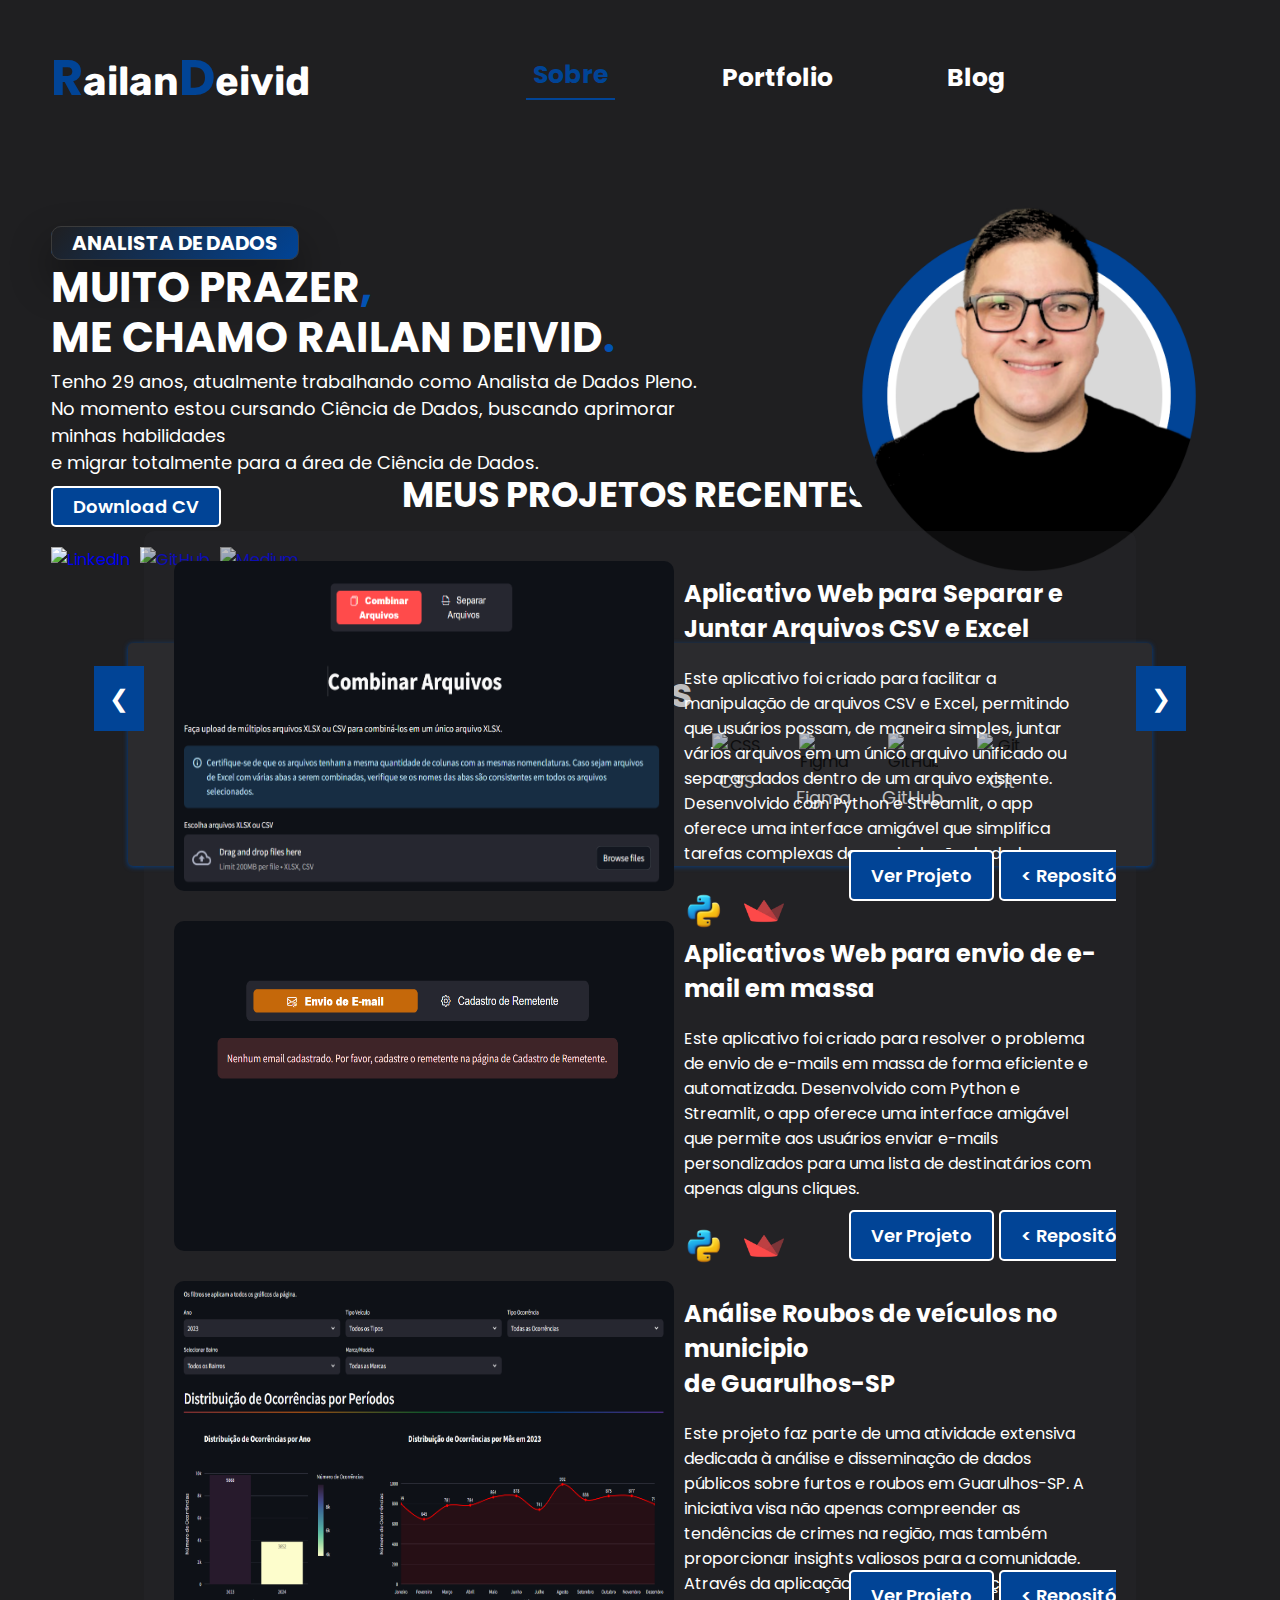
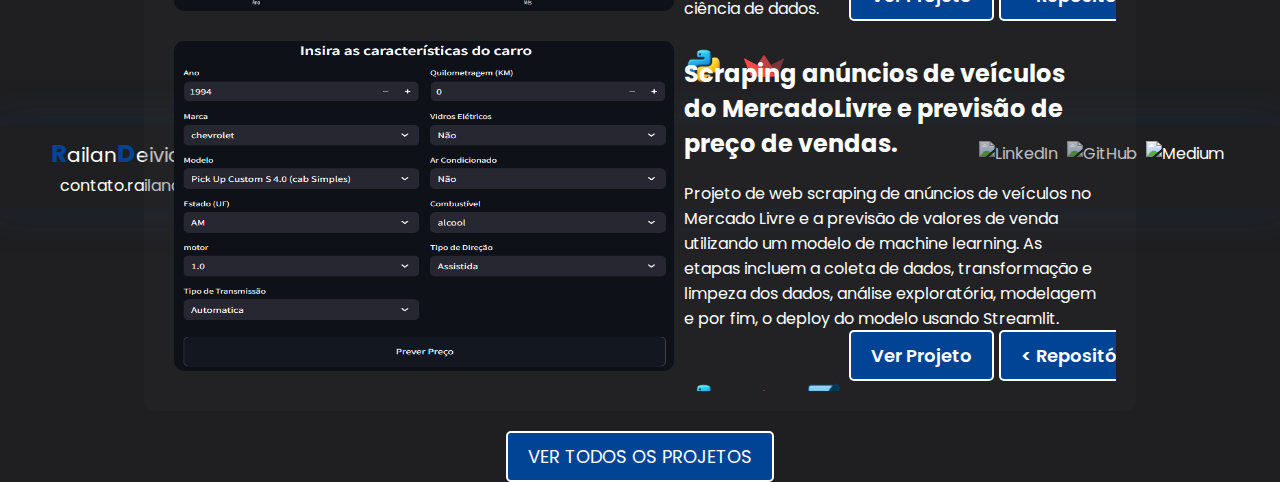
==== commit 6a2af054: "Merge branch 'main' of https://github.com/RailanDeivid/portfolio-railan" ====
--- a/index.html
+++ b/index.html
@@ -31,7 +31,7 @@
                 <ul>
                     <li><a href="#" class="active">Sobre</a></li>
                     <li><a href="pages/portfolio.html">Portfolio</a></li>
-                    <li><a href="#">Blog</a></li>
+                    <li><a href="pages/blog.html">Blog</a></li>
                 </ul>
             </nav>
             <!-- <div class="btn-contato">
@@ -50,10 +50,10 @@
                     <ul>
                         <li><a href="#" class="active">Sobre</a></li>
                         <li><a href="pages/portfolio.html">Portfolio</a></li>
-                        <li><a href="#">Blog</a></li>
+                        <li><a href="pages/blog.html">Blog</a></li>
                     </ul>
                 </nav>
-            </div><!-- menu-mobile -->
+            </div>
             <div class="overlay-menu" id="overlay-menu"></div>
         </div><!-- interface -->
     </header>
@@ -81,17 +81,21 @@
                         <div class="social-logos">
                             <a href="https://www.linkedin.com/in/railandeivid/" target="_blank">
                                 <img src="https://img.icons8.com/?size=100&id=98960&format=png&color=ffffff" alt="LinkedIn">
+                                <span class="social-name">LinkedIn</span>
                             </a>
                             <a href="https://github.com/RailanDeivid" target="_blank">
                                 <img src="https://img.icons8.com/?size=100&id=62856&format=png&color=ffffff" alt="GitHub">
+                                <span class="social-name">GitHub</span>
+                                <span><i class="fab fa-facebook-f"></i></span>
                             </a>
                             <a class="medium" href="https://medium.com/@railandeivid" target="_blank">
                                 <img src="https://img.icons8.com/?size=100&id=kXpTR7n8QCEP&format=png&color=ffffff" alt="Medium">
+                                <span class="social-name">Medium</span>
                             </a>
                         </div><!-- social-logos -->
                     </div><!-- txt-topo-site -->
                     <div class="img-topo-site">
-                        <img src="img/me.jpeg" alt="img.me">
+                        <img src="img/me.png" alt="img.me">
                     </div><!--img-topo-site-->
                 </div><!-- flex -->
             </div><!-- interface -->
@@ -157,9 +161,46 @@
         <h2>MEUS PROJETOS RECENTES<span>.</span></h2>
         <div class="container-maior">
             <button class="nav-button left-nav" onclick="navigate(-1)">&#10094;</button>
-            
             <div class="portfolio-container-wrapper">
                 <div class="portfolio-container">
+                    <div class="projetos">
+                        <img src="img/img-projetos/mergeandsplitadata.png" alt="Imagem do Projeto" class="projetos-imagem">
+                        <div class="projetos-detalhes">
+                            <p class="titulo">Aplicativo Web para Separar e Juntar Arquivos CSV e Excel</p>
+                            <p class="descicao">Este aplicativo foi criado para facilitar a manipulação de arquivos CSV e Excel, permitindo que usuários possam, de maneira simples, juntar vários arquivos em um único arquivo unificado ou separar dados dentro de um arquivo existente. Desenvolvido com Python e Streamlit, o app oferece uma interface amigável que simplifica tarefas complexas de manipulação de dados.
+                            <div class="tech-logos">
+                                <img src="img/img-logos/python.png" alt="Python">
+                                <img src="img/img-logos/Streamlit.png" alt="Streamlit">
+                            </div>
+                            <div class="btn">
+                                <a href="https://data-merge-and-split-app.streamlit.app/" target="_blank" >
+                                    <button>Ver Projeto</button>
+                                </a>
+                                <a href="https://github.com/RailanDeivid/Data_Merge_And_Split_App.git" target="_blank">
+                                    <button>&lt; Repositório /&gt;</button>
+                                </a>
+                            </div><!-- btn -->
+                        </div>
+                    </div>
+                    <div class="projetos">
+                        <img src="img/img-projetos/envio de email.png" alt="Imagem do Projeto" class="projetos-imagem">
+                        <div class="projetos-detalhes">
+                            <p class="titulo"> Aplicativos Web para envio de e-mail em massa</p>
+                            <p class="descicao">Este aplicativo foi criado para resolver o problema de envio de e-mails em massa de forma eficiente e automatizada. Desenvolvido com Python e Streamlit, o app oferece uma interface amigável que permite aos usuários enviar e-mails personalizados para uma lista de destinatários com apenas alguns cliques.
+                            <div class="tech-logos">
+                                <img src="img/img-logos/python.png" alt="Python">
+                                <img src="img/img-logos/Streamlit.png" alt="Streamlit">
+                            </div>
+                            <div class="btn">
+                                <a href="https://email-sending.streamlit.app/" target="_blank" >
+                                    <button>Ver Projeto</button>
+                                </a>
+                                <a href="https://github.com/RailanDeivid/email_sending_app.git" target="_blank">
+                                    <button>&lt; Repositório /&gt;</button>
+                                </a>
+                            </div><!-- btn -->
+                        </div>
+                    </div>
                     <div class="projetos">
                         <img src="img/img-projetos/projeto-roubos-carros.png" alt="Imagem do Projeto" class="projetos-imagem">
                         <div class="projetos-detalhes">
@@ -182,13 +223,10 @@
                             </div><!-- btn -->
                         </div>
                     </div>
-                    <!-- Adicionar outro -->
                     <div class="projetos">
                         <img src="img/img-projetos/MercadoLivre_Scraper_and_CarPricePredictor.png" alt="Imagem do Projeto" class="projetos-imagem">
                         <div class="projetos-detalhes">
-                            <p class="titulo"> Scraping anúncios de veículos <br> do MercadoLivre e previsão de preço de vendas.
-                    
-                            </p>
+                            <p class="titulo"> Scraping anúncios de veículos <br> do MercadoLivre e previsão de preço de vendas.</p>
                             <p class="descicao">Projeto de web scraping de anúncios de veículos no Mercado Livre e a previsão de valores de venda utilizando um modelo de machine learning. As etapas incluem a coleta de dados, transformação e limpeza dos dados, análise exploratória, modelagem e por fim, o deploy do modelo usando Streamlit.
                             <br><br>
                             </p>
@@ -214,6 +252,7 @@
                                 </a>
                             </div><!-- btn -->
                         </div>
+
                     </div>
                 </div> 
             </div>
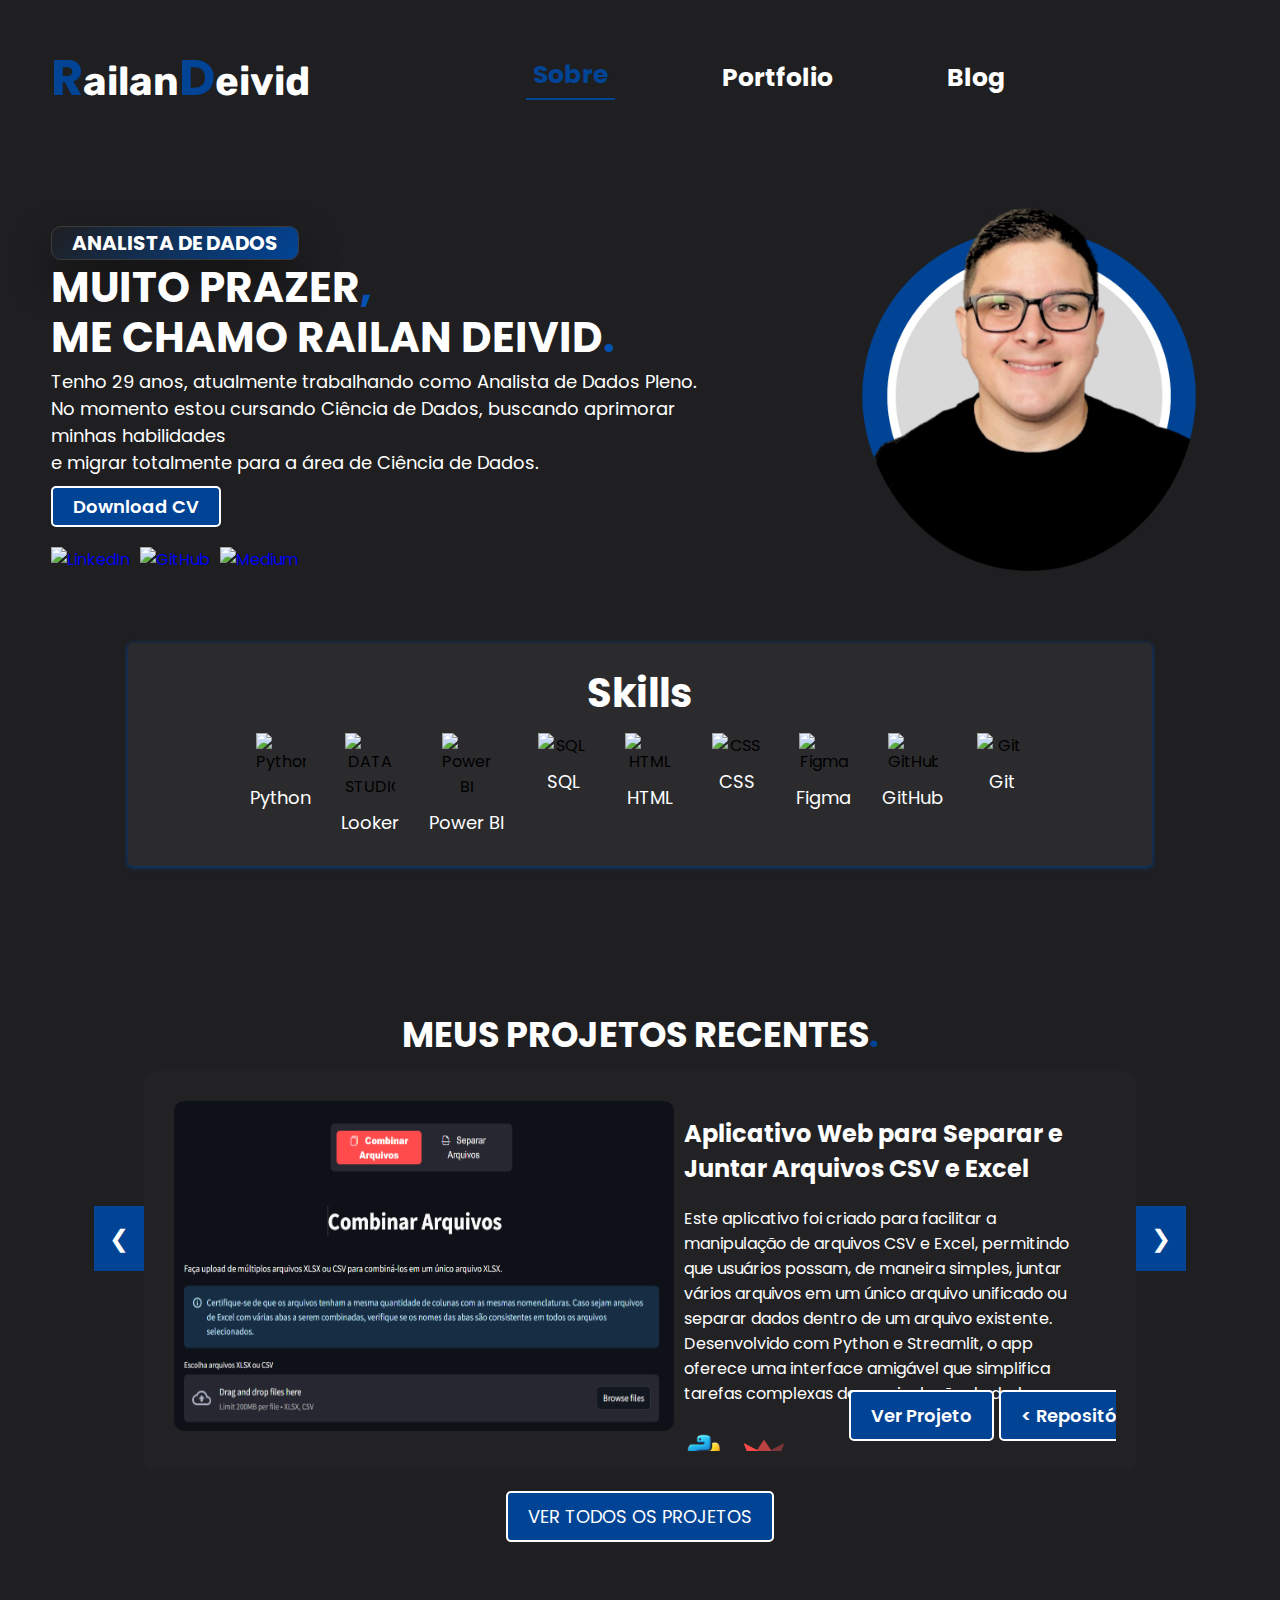
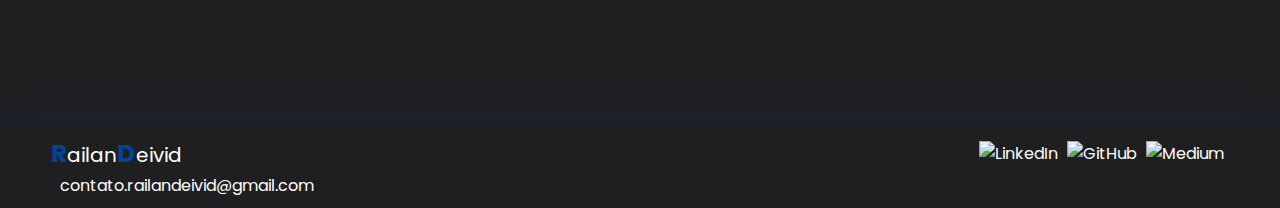
==== commit ba84501a: "update" ====
--- a/index.html
+++ b/index.html
@@ -13,10 +13,7 @@
     <!-- GOOGLE FONTS -->
     <title>Portfolio Railan Deivid</title>
     <link rel="stylesheet" href="./css/style.css">
-    <script src="js/menu.js" defe
-    
-    
-    ></script>
+    <script src="js/menu.js" defer></script>
 </head>
 <body>  
     <header>
